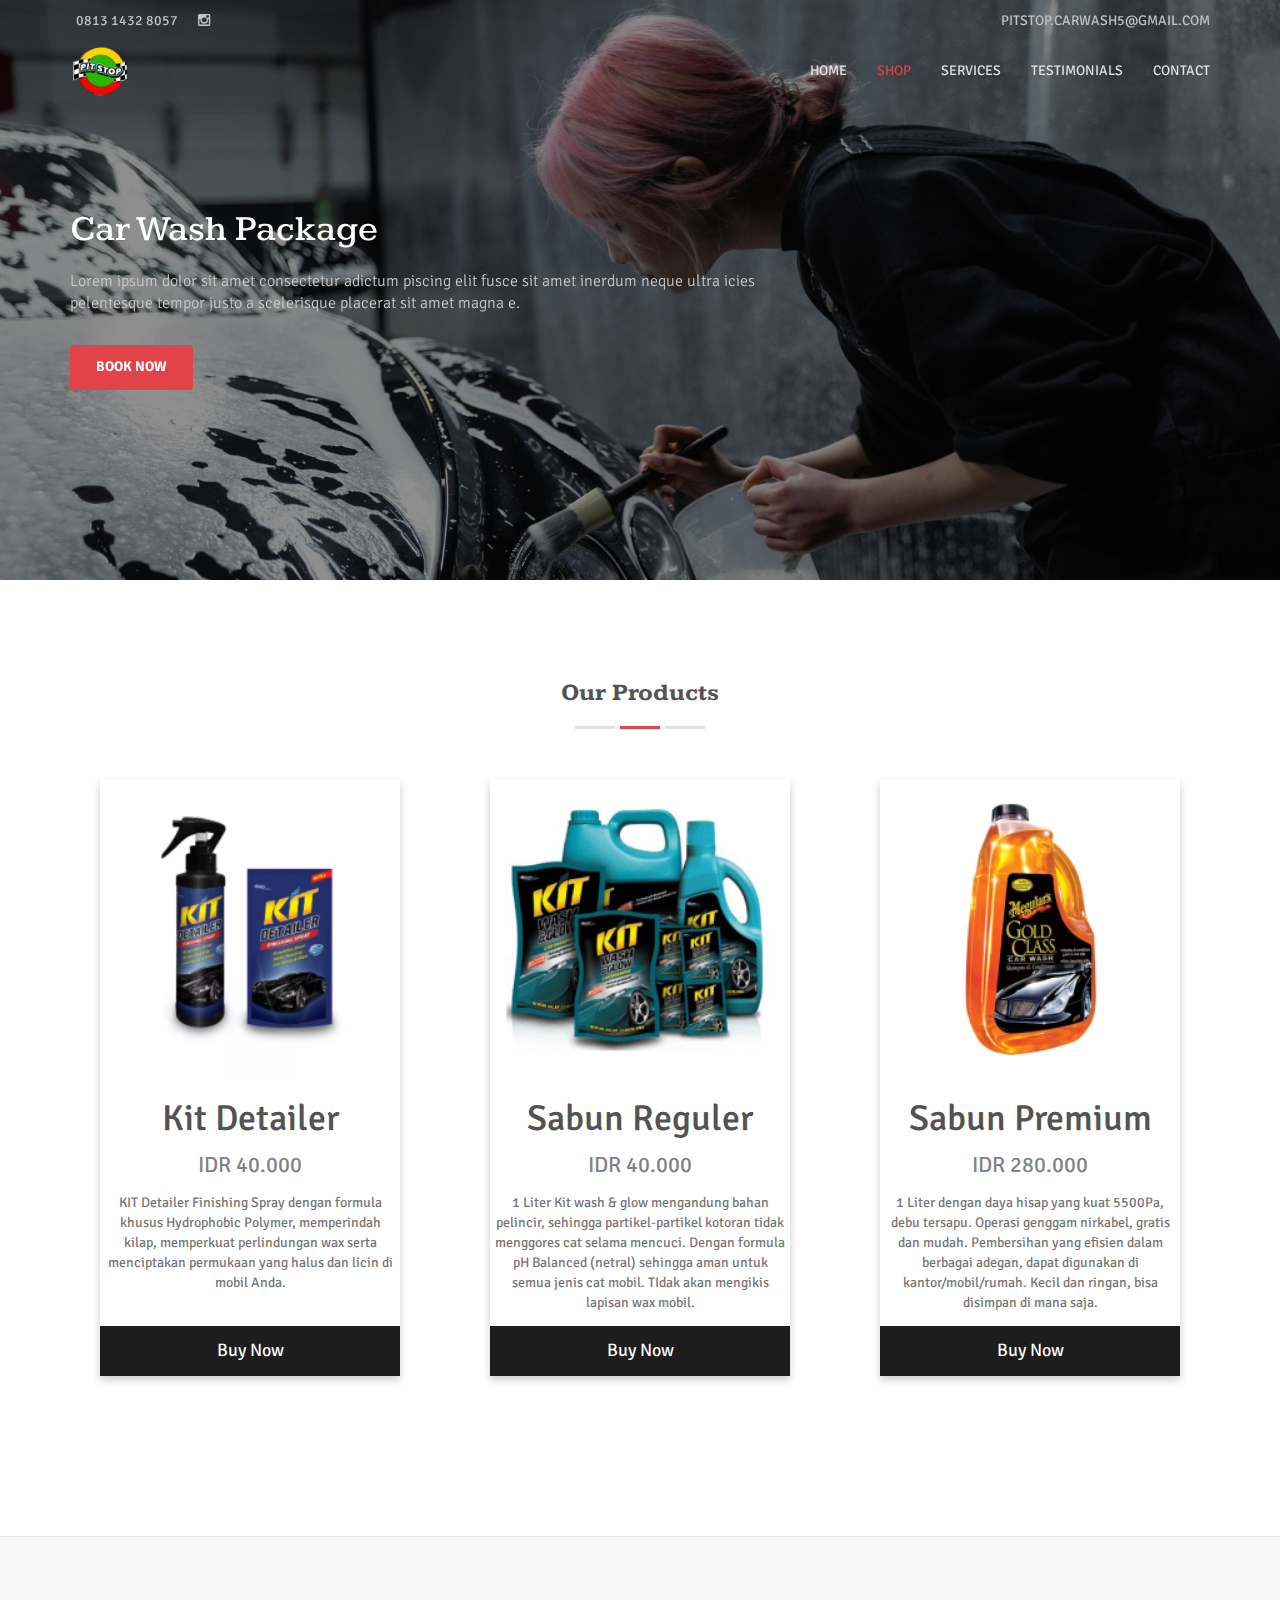
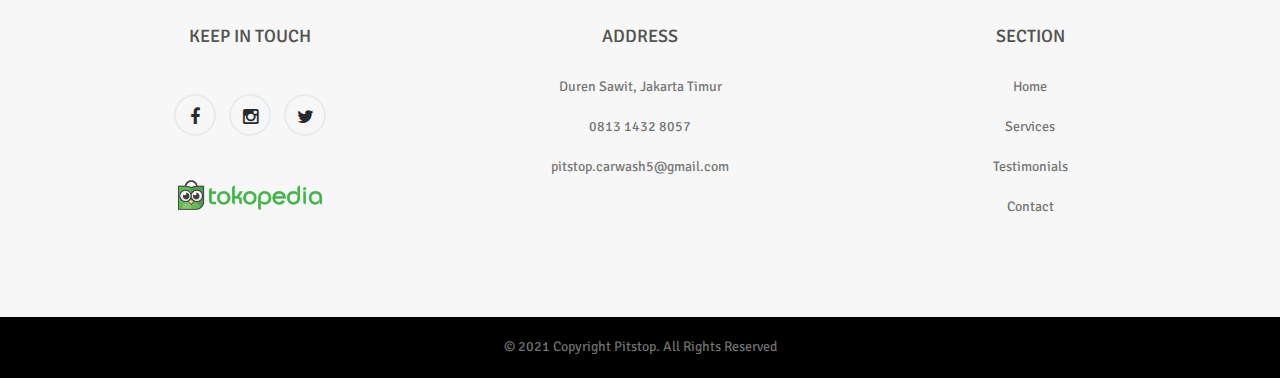
==== shop.html @ 1f48ae1d "masukin semua file" ====
<!DOCTYPE html>
<!--
	Delex by TEMPLATE STOCK
	templatestock.co @templatestock
	Released for free under the Creative Commons Attribution 3.0 license (templated.co/license)
-->

<html lang="en">
<head>
  <!-- Meta Tags -->
  <meta charset="utf-8"/>

  <!-- Site Title-->
  <title>Shop | Pitstop Carwash Official Website</title>

  <!-- Mobile Specific Metas-->
  <meta name="viewport" content="width=device-width, initial-scale=1, maximum-scale=1"/>

  <!-- Google-fonts -->
  <link href='http://fonts.googleapis.com/css?family=Signika+Negative:300,400,600,700' rel='stylesheet' type='text/css'>
  <link href='http://fonts.googleapis.com/css?family=Kameron:400,700' rel='stylesheet' type='text/css'>
  
  <!-- Bootstrap -->
  <title>Hello, world!</title>
  <link rel="stylesheet" href="css/bootstrap.min.css"/>
  <link rel="stylesheet" href="css/all.min.css"/>
  
  <!-- Fonts-style -->
  <link rel="stylesheet" href="css/styles.css"/>
  <!-- Fonts-style -->
  <link rel="stylesheet" href="css/font-awesome.min.css"/>
  <!-- Modal-Effect -->
  <link href="css/component.css" rel="stylesheet">
  <!-- owl-carousel -->
  <link href="css/owl.carousel.css" rel="stylesheet" type="text/css" media="screen">
  <link href="css/owl.theme.css" rel="stylesheet" type="text/css" media="screen">
  <!-- Template Styles-->
  <link rel="stylesheet" href="css/style.css"/>
  <!-- Template Color-->
  <link rel="stylesheet" type="text/css" href="css/green.css" media="screen" id="color-opt" />
<!-- 
  <link href="css/main.a3f694c0.css" rel="stylesheet"> -->
  <link rel="shortcut icon" href="images/logo.png" type="image/x-icon">


</head>

<body data-spy="scroll" data-offset="80">

  
  <!-- Preloader -->
  <!-- <div class="animationload">
    <div class="loader">
        Please Wait....
    </div>
  </div>  -->
  <!-- End Preloader -->
  
  <!-- <div class="top-bar">
    <div class="container">
      <div class="row align-items-center">
        <div class="col-md-8">
          <div class="d-inline-block">
            <span class="mai-mail fg-primary"></span> <a href="mailto:contact@mail.com">contact@mail.com</a>
          </div>
          <div class="d-inline-block ml-2">
            <span class="mai-call fg-primary"></span> <a href="tel:+0011223495">+0011223495</a>
          </div>
        </div>
        <div class="col-md-4 text-right d-none d-md-block">
          <div class="social-mini-button">
            <a href="#"><span class="mai-logo-facebook-f"></span></a>
            <a href="#"><span class="mai-logo-twitter"></span></a>
            <a href="#"><span class="mai-logo-youtube"></span></a>
            <a href="#"><span class="mai-logo-linkedin"></span></a>
          </div>
        </div>
      </div>
    </div> 
  </div> -->

  <nav class="navbar navbar-default navbar-fixed-top navbar-custom">
    <div class="container">
        <div class=" footerr">
            <div class="footer-left">
              <!-- <div class="facebook footer-right-isi">
                WE'RE OPEN: MON - SAT 8:00 - 18:00
                </div>  -->
                <div class="facebook  footer-right-isi ">
                  <a  href="https://wa.me/6281314328057">0813 1432 8057</a>
                  </div> 
                  <div class="twitter">
                    <a  href="https://www.instagram.com/pitstop_jakarta/"><i class="fa fa-instagram" style="width:40px"></i></a>
                  </div>
            </div>
            <div class="footer-right">
              <div class="twitter">
                <a  href="mailto:pitstop.carwash5@gmail.com">PITSTOP.CARWASH5@GMAIL.COM</a>
              </div>
            </div>
        </div>
</div>
    <div class="container">
      <!-- Brand and toggle get grouped for better mobile display -->
      <div class="navbar-header">
        <button type="button" class="navbar-toggle collapsed" data-toggle="collapse" data-target="#bs-example-navbar-collapse-1">
          <span class="sr-only">Toggle navigation</span>
          <span class="icon-bar"></span>
          <span class="icon-bar"></span>
          <span class="icon-bar"></span>
        </button>
        <a class="navbar-brand" href="index.html">
          <img src="images/logo.png" style="width:60px;"alt="">
        </a>
      </div>
      
      
      <!-- Collect the nav links, forms, and other content for toggling -->
      <div class="collapse navbar-collapse" id="bs-example-navbar-collapse-1">
        <ul class="nav navbar-nav navbar-right">
          <li><a href="index.html">Home</a></li>
          <li class="active"><a  href="shop.html">Shop</a></li>
          <li><a href="#services">Services</a></li>
          <li><a href="#twitter_tweet">Testimonials</a></li>
          <li><a href="#contact">Contact</a></li>
        </ul> 
      </div><!-- /.navbar-collapse -->
    </div><!-- /.container -->
  </nav>

    <!-- /HOME -->
    <section class="main-home" id="home">
      <div class="home-page-photo"></div>
      <!-- Background image -->
      <div class="home__header-content">
        <div id="main-home-carousel" class="owl-carousel owl-spaced owl-theme">
          <div class="container">
            <h1 class="intro-title">Car Wash Package</h1>
            <p class="intro-text">Lorem ipsum dolor sit amet consectetur adictum piscing elit fusce sit amet inerdum neque ultra icies <br/>  pelentesque tempor justo a scelerisque placerat sit amet magna e.</p>
            <a class="btn btn-custom" href="#">Book Now</a>
          </div><!--slide item like paragraph-->

          <div class="container">
            <h1 class="intro-title">Protection</h1>
            <p class="intro-text">Lorem ipsum dolor sit amet consectetur adictum piscing elit fusce sit amet inerdum neque ultra icies <br/>  pelentesque tempor justo a scelerisque placerat sit amet magna e.</p>
            <a class="btn btn-custom" href="#">Book Now</a>
          </div><!--slide item like paragraph-->

          <div class="container">
            <h1 class="intro-title">Additional</h1>
            <p class="intro-text">Lorem ipsum dolor sit amet consectetur adictum piscing elit fusce sit amet inerdum neque ultra icies <br/>  pelentesque tempor justo a scelerisque placerat sit amet magna e.</p>
            <a class="btn btn-custom" href="#">Book Now</a>
          </div><!--slide item like paragraph-->
        </div>
      </div>
    </section>
    <!-- /End HOME -->
    

    <!-- / SHOP -->
    <section id="shop">
      <div class="container">
        <div class="row">
          <div class="col-md-12">
            <h3 class="title text-center">Our Products</h3>
            <div class="titleHR"><span></span></div>
          </div>
        </div>
        
        <div class="row">
          <div class="col-sm-4"> <!-- Service-item -->
            <div class="card">
                <img src="images/kit_detailer.png" alt="kit detailer" style="width:100%">
                <h1>Kit Detailer</h1>
                <p class="price">IDR 40.000</p>
                <p class="isi">KIT Detailer Finishing Spray dengan formula khusus Hydrophobic Polymer, memperindah kilap, memperkuat perlindungan wax serta menciptakan permukaan yang halus dan licin di mobil Anda.</p>
                <br>
                <a href="href=https://wa.me/6281314328057"><p><button>Buy Now</button></p></a>
            </div>
          </div>

          <div class="col-sm-4"> <!-- Service-item -->
            <div class="card">
                <img src="images/sabun_reguler.png" alt="kit detailer" style="width:100%">
                <h1>Sabun Reguler</h1>
                <p class="price">IDR 40.000</p>
                <p class="isi">1 Liter Kit wash & glow mengandung bahan pelincir, sehingga partikel-partikel kotoran tidak menggores cat selama mencuci. Dengan formula pH Balanced (netral) sehingga aman untuk semua jenis cat mobil. TIdak akan mengikis lapisan wax mobil. </p>
                
                <a href="href=https://wa.me/6281314328057"><p><button>Buy Now</button></p></a>
            </div>
          </div>

          <div class="col-sm-4"> <!-- Service-item -->
            <div class="card">
                <img src="images/sabun_premium.png" alt="kit detailer" style="width:100%">
                <h1>Sabun Premium</h1>
                <p class="price">IDR 280.000</p>
                <p class="isi">1 Liter dengan daya hisap yang kuat 5500Pa, debu tersapu. Operasi genggam nirkabel, gratis dan mudah. Pembersihan yang efisien dalam berbagai adegan, dapat digunakan di kantor/mobil/rumah. Kecil dan ringan, bisa disimpan di mana saja.</p>
                <a href="href=https://wa.me/6281314328057"><p><button>Buy Now</button></p></a>
            </div>
          </div>

          
        </div> <!--/.row -->

        <!-- <div class="row">
          <div class="col-sm-4"> 
            <div class="text-center services-item">
              <div class="col-wrapper">
                <div class="icon-border"> 
                  <i class="icon-settings-streamline-2 color-l-purple"></i> 
                </div>
                <h5>Creative Ideas</h5>
                <p>Nulla vitae libero pharetra augue. Etiam porta malesuada magna mollis euismod consectetur sem urdom tempus porttitor.</p>
              </div>
            </div>
          </div>

          <div class="col-sm-4"> 
            <div class="text-center services-item">
              <div class="col-wrapper">
                <div class="icon-border"> 
                  <i class="icon-streamline-umbrella-weather color-l-pink"></i> 
                </div>
                <h5>Rapid Solution</h5>
                <p>Nulla vitae libero pharetra augue. Etiam porta malesuada magna mollis euismod consectetur sem urdom tempus porttitor.</p>
              </div>
            </div>
          </div>

          <div class="col-sm-4">
            <div class="text-center services-item">
              <div class="col-wrapper">
                <div class="icon-border"> 
                  <i class="icon-caddie-shopping-streamline color-l-green"></i> 
                </div>
                <h5>Magic Touch</h5>
                <p>Nulla vitae libero pharetra augue. Etiam porta malesuada magna mollis euismod consectetur sem urdom tempus porttitor.</p>
              </div>
            </div>
          </div>
        </div> -->
       
        
      </div>  
      
      
    </section>
    <!-- / End services-->
   

    

    <!-- CONTACT -->
    
    <!-- End CONTACT -->

    <!-- FOOTER begings -->
    <footer id="footer">    
        <div class="footer-widgets-wrap">
          <div class="container text-center">    
            <div class="row">
              <div class="col-sm-4 col-md-4">
                <div class="footer-content">
                  <h4>KEEP IN TOUCH</h4>
                  <div class="footer-socials">
                    <a href="#"><i class="fa fa-facebook"></i></a>
                    <a href="https://www.instagram.com/pitstop_jakarta/"><i class="fa fa-instagram"></i></a>
                    <a href="https://twitter.com/Pit_Stop5"><i class="fa fa-twitter"></i></a>
                    <!-- <a href="#"><i class="fa fa-pinterest"></i></a> -->
                     <!-- <a href="#"><i class="fa fa-pinterest"></i></a> -->
                     <br><br><br>
                     <a href="#"><img class="icon" src="images/tokopedia.png" alt=""></a>
                  </div>
                </div> <!-- end footer-content -->
              </div> <!-- end col-sm-4 -->
              <div class="col-sm-4 col-md-4">
                <div class="footer-content">
                  <h4>ADDRESS</h4>
                  <br>
                  <p>Duren Sawit, Jakarta Timur</p>
                   <p> <a  href="https://wa.me/6281314328057">0813 1432 8057</a></p>
                  <p><a  href="mailto:pitstop.carwash5@gmail.com">pitstop.carwash5@gmail.com</a></p>
                </div> <!-- end footer-content -->
              </div> <!-- end col-sm-4 -->
              <div class="col-sm-4 col-md-4">
                <div class="footer-content">
                  <h4>SECTION</h4>
                <br>                
                  <p><a href="#home">Home</a></p>
                  <p><a href="#services">Services</a></p>
                  <p><a href="#twitter_tweet">Testimonials</a></p>
                  <p><a href="#contact">Contact</a></p>
                  
                  <!-- <p><button type="button" class="btn btn-custom-sm">forum</button></p> -->
                </div>    
              </div> <!-- end col-sm-4 -->
            </div> <!-- end row -->
          </div> <!-- container -->
        </div>
        <div class="footer-bottom text-center"> <!-- Footer-copyright -->
          <p>© 2021 Copyright Pitstop. All Rights Reserved </p>
        </div>
      </footer>
    <!-- End footer begings -->


    <!-- Scroll top -->
    <a href="#" class="back-to-top"> <i class="fa fa-chevron-up"> </i> </a>


    <!-- Style switcher -->
    <!-- <div id="style-switcher" style="left: 0px;">
        <div>
            <h3>Select your color</h3>
            <ul class="pattern">
                <li><a class="color1" href="#"></a></li>
                <li><a class="color2" href="#"></a></li>
                <li><a class="color3" href="#"></a></li>
                <li><a class="color4" href="#"></a></li>
                <li><a class="color5" href="#"></a></li>
                <li><a class="color6" href="#"></a></li>
                <li><a class="color7" href="#"></a></li>
                <li><a class="color8" href="#"></a></li>
                <li><a class="color9" href="#"></a></li>
                <li><a class="color10" href="#"></a></li>
                <li><a class="color11" href="#"></a></li>
                <li><a class="color12" href="#"></a></li>
            </ul>
        </div>      
        <div class="bottom">
            <a href="#" class="settings"><i class="fa fa-refresh fa-spin"></i></a>
        </div>
    </div> -->
    <!-- end Style switcher --> 


    <!-- JavaScript
     ================================================== -->
     <!-- Placed at the end of the document so the pages load faster -->
     <!-- initialize jQuery Library -->
     <script src="https://code.jquery.com/jquery-2.1.3.min.js"></script>
     <script src="js/jquery.min.js"></script>
     <!-- jquery easing -->
     <script src="js/jquery.easing.min.js"></script>
     <!-- Bootstrap -->
     <script src="js/bootstrap.min.js"></script>
     <script src="js/bootstrap.bundle.min.js"></script>
     <!-- modal-effect -->
     <script src="js/classie.js"></script>
     <script src="js/modalEffects.js"></script>
     <!-- Counter-up -->
     <script src="js/waypoints.min.js" type="text/javascript"></script>
     <script src="js/jquery.counterup.min.js" type="text/javascript"></script>
     <!-- SmoothScroll -->
     <script src="js/SmoothScroll.js"></script>
     <!-- Parallax -->
     <script src="js/jquery.stellar.min.js"></script>
     <!-- Jquery-Nav -->
     <script src="js/jquery.nav.js"></script>
     <!-- Owl carousel -->                                                      
     <script type="text/javascript" src="js/owl.carousel.min.js"></script>
     <!-- App JS -->
     <script src="js/app.js"></script>

     <!-- Switcher script for demo only -->
    <script type="text/javascript" src="js/switcher.js"></script>
    <script type="text/javascript" src="js/main.41beeca9.js"></script>

  </body>
</html>
---- css/styles.css ----
/*
	Delex by TEMPLATE STOCK
	templatestock.co @templatestock
	Released for free under the Creative Commons Attribution 3.0 license (templated.co/license)
*/

@charset "UTF-8";

@font-face {
  font-family: "icon-font";
  src:url("../fonts/icon-font.eot");
  src:url("../fonts/icon-font.eot?#iefix") format("embedded-opentype"),
    url("../fonts/icon-font.woff") format("woff"),
    url("../fonts/icon-font.ttf") format("truetype"),
    url("../fonts/icon-font.svg#icon-font") format("svg");
  font-weight: normal;
  font-style: normal;

}

[data-icon]:before {
  font-family: "icon-font" !important;
  content: attr(data-icon);
  font-style: normal !important;
  font-weight: normal !important;
  font-variant: normal !important;
  text-transform: none !important;
  speak: none;
  line-height: 1;
  -webkit-font-smoothing: antialiased;
  -moz-osx-font-smoothing: grayscale;
}

[class^="icon-"]:before,
[class*=" icon-"]:before {
  font-family: "icon-font" !important;
  font-style: normal !important;
  font-weight: normal !important;
  font-variant: normal !important;
  text-transform: none !important;
  speak: none;
  line-height: 1;
  -webkit-font-smoothing: antialiased;
  -moz-osx-font-smoothing: grayscale;
}

.icon-arrow-streamline-target:before {
  content: "a";
}
.icon-caddie-shopping-streamline:before {
  content: "b";
}
.icon-coffee-streamline:before {
  content: "d";
}
.icon-clock-streamline-time:before {
  content: "c";
}
.icon-design-graphic-tablet-streamline-tablet:before {
  content: "e";
}
.icon-design-pencil-rule-streamline:before {
  content: "f";
}
.icon-ink-pen-streamline:before {
  content: "g";
}
.icon-magic-magic-wand-streamline:before {
  content: "h";
}
.icon-settings-streamline-2:before {
  content: "i";
}
.icon-speech-streamline-talk-user:before {
  content: "j";
}
.icon-streamline-umbrella-weather:before {
  content: "k";
}
---- css/component.css ----
/* General styles for the modal */

.md-perspective,
.md-perspective body {
	height: 100%;
	overflow: hidden;
}

.md-perspective body  {
	background: #fff;
	-webkit-perspective: 600px;
	-moz-perspective: 600px;
	perspective: 600px;
}

.container {
	min-height: 100%;
}

.md-modal {
	position: fixed;
	top: 50%;
	left: 50%;
	width: 50%;
	max-width: 550px;
	min-width: 320px;
	height: auto;
	z-index: 9999999;
	visibility: hidden;
	-webkit-transform: translateX(-50%) translateY(-50%);
	-moz-transform: translateX(-50%) translateY(-50%);
	-ms-transform: translateX(-50%) translateY(-50%);
	transform: translateX(-50%) translateY(-50%);
}

.md-show {
	visibility: visible;
}

.md-overlay {
	position: fixed;
	width: 100%;
	height: 100%;
	visibility: hidden;
	top: 0;
	left: 0;
	z-index: 9999995;
	opacity: 0;
	background: rgba(1,1,1,0.6);
	-webkit-transition: all 0.3s;
	-moz-transition: all 0.3s;
	transition: all 0.3s;
}

.md-show ~ .md-overlay {
	opacity: 1;
	visibility: visible;
}

/* Content styles */
.md-content {
	color: #5b5b5b;
	background: #fff;
	position: relative;
	border-radius: 0px;
	margin: 0 auto;
	text-align: center;
}
.md-content h3 {
	font-weight: 600;
	margin: 0;
	padding-top: 20px;
	border-radius: 0;
	color: #797979;
}

.md-content img{
	width: 100%;
	margin-bottom: 20px;
}
.md-content button {
	margin-top: 20px;
}

.md-content > div {
	margin: 0;
	font-weight: 300;
	font-size: 14px;
	padding: 30px;
}

.md-content > div p {
	margin: 0;
	padding: 10px 0;
	font-size: 16px;
}


/* Individual modal styles with animations/transitions */
.md-effect .md-content {
	-webkit-transform: scale(0.8);
	-moz-transform: scale(0.8);
	-ms-transform: scale(0.8);
	transform: scale(0.8);
	opacity: 0;
	-webkit-transition: all 0.3s;
	-moz-transition: all 0.3s;
	transition: all 0.3s;
}

.md-show.md-effect ~ .md-overlay {
	background: rgba(255,255,255,1);
} 

.md-effect.md-content h3,
.md-effect .md-content {
	background: transparent;
}

.md-show.md-effect .md-content {
	-webkit-transform: scale(1);
	-moz-transform: scale(1);
	-ms-transform: scale(1);
	transform: scale(1);
	opacity: 1;
}

@media only screen and (max-width: 479px) {
	.md-content h3 {
		padding-top: 0px;
	}
	.md-content > div p {
		font-size: 12px;
	}
}
---- css/style.css ----
/*
	Delex by TEMPLATE STOCK
	templatestock.co @templatestock
	Released for free under the Creative Commons Attribution 3.0 license (templated.co/license)
*/


/* TABLE OF CONTENTS
	1) Reset
	2) Help classes
	3) Pre-loader
	4) Parallax
	5) Navigation
	6) Home
	7) Services
	8) Twitter-tweets
	9) Contact
	10) Footer
	11) Responsive
	12) Back-to-top
*/




/* 1 Reset
----------------------------------------------------------------------------- */

html,body {
  height: 100%;
}
body {
  font-family: 'Signika Negative', sans-serif;
  font-weight: 400;
  color: #535353;
}
*,*:before,*:after {
    -webkit-box-sizing: border-box;
    -moz-box-sizing: border-box;
    box-sizing: border-box;
}
:focus {
    outline: 0 !important
}
iframe {
    border: none;
    width:100%;
}
a {
  color: inherit;
}
a:hover,a:focus,a:active {
  text-decoration: none;
}
p {
  color: #737373;
}
img {
  max-width: 100%;
}
h1,h2,h3,h4,h5,h6,p {
  font-family: 'Signika Negative', sans-serif;
}
textarea {
  max-width: 100%;
}
.btn {
  font-size: 14px;
  font-family: 'Signika Negative', sans-serif;
  text-transform: uppercase;
  border-radius: 0;
}
.btn:focus,.btn:active:focus {
  outline: none;
  color: #ffffff;
}
.btn-custom,.btn-custom-sm{
	border-radius: 3px;
	padding: 0.8em 1.8em;
	color: #fff;
	font-weight: 700;
	-webkit-transition: all .5s ease-out;
	transition: all .5s ease-out;
	text-transform: uppercase;
}
.btn-custom:hover,.btn-custom:focus,.btn-custom-sm:hover,.btn-custom-sm:focus{
  color: #fff;
  background-color: #6C6767;
  border-color: #6C6767;
}
.btn-custom-sm {
	padding: 0.5em 1em;
}
.form-control {
	box-shadow: none;
	-webkit-box-shadow: none;
	border-radius: 0px;
	height: 38px;
}
.form-control:focus {
	outline: none;
	box-shadow: none;
	-webkit-box-shadow: none;
}
.progress {
	height: 10px;
	margin-bottom: 10px;
	overflow: hidden;
	background-color: #fff;
	border-radius: 4px;
	box-shadow: none;
	border: 1px solid #bbb;
}
.progress-bar {
	height: 6px;
	box-shadow: none;
	margin: 1px;
	border-radius: 3px;
}
section {
  position: relative;
  padding-top: 80px;
  padding-bottom: 80px;
  background-color: #fff;
}

/* 2 Help-classes
----------------------------------------------------------------------------- */
.no-padding {
	padding: 0px;
}
.color-l-orange {
	color: #ff8b8b;
}
.color-l-blue {
	color: #77afea;
}
.color-l-yellow {
	color: #f4d382;
}
.color-l-purple {
	color: #ad8ede;
}
.color-l-pink {
	color: #ff3e75;
}
.color-l-green {
	color: #77dfa2;
}
.bg-light-orange {
	background-color: #ff8b8b;
	color: #ffffff;
}
.bg-light-blue {
	background-color: #77afea;
	color: #ffffff;
}
.bg-light-yellow {
	background-color: #f4d382;
	color: #ffffff;
}
.bg-light-purple {
	background-color: #ad8ede;
	color: #ffffff;
}
.bg-light-pink {
	background-color: #ff3e75;
	color: #ffffff;
}
.bg-light-green {
	background-color: #77dfa2;
	color: #ffffff;
}
.title {
	font-family: 'Kameron', serif;
	font-weight: 700;
}
.titleHR {
	background: none repeat scroll 0 0 #e1e1e1;
	height: 3px;
	margin: 20px auto 0;
	position: relative;
	text-align: center;
	width: 130px;
	margin-bottom: 20px;
}
.titleHR span {
	border-left: 5px solid #f7f7f7;
	border-right: 5px solid #f7f7f7;
	display: inline-block;
	height: 3px;
	left: 0;
	margin: 0 auto;
	position: absolute;
	right: 0;
	top: 0px;
	width: 50px;
}

/* 3 Pre-loader
----------------------------------------------------------------------------- */
.animationload {
  position: fixed;
  top:0;
  left:0;
  right:0;
  bottom:0;
  background-color:#fff; /* change if the mask should have another color then white */
  z-index:999999;
}
.loader {
    width:200px;
    height:200px;
    font-size: 24px;
    text-align: center;
    position:absolute;
    left:50%; 
    top:50%; 
    background-image:url(../images/preloader.gif); 
    background-repeat:no-repeat;
    background-position:center;
    margin:-100px 0 0 -100px; 
}


/* 4 Parallax
----------------------------------------------------------------------------- */
.parallax {
    background-position: 0 0;
    background-repeat: no-repeat;
    background-size: 100% auto;
    width: 100%;
    background-size: cover;
    background-attachment: fixed;
}

/* 5 Navigation
----------------------------------------------------------------------------- */
.navbar-custom {
	background: transparent;
	margin-bottom: 0px;
	z-index: 1000;
	border: none;
	color: #333;
	position: fixed;
	transition: background-color 1s ease-in-out, border 1s ease-in-out;
	-moz-transition: background-color 1s ease-in-out, border 1s ease-in-out;
	-webkit-transition: background-color 1s ease-in-out, border 1s ease-in-out;
	-o-transition: background-color 1s ease-in-out, border 1s ease-in-out;
}
.navbar-custom .navbar-brand,.navbar-custom .navbar-brand:hover {
	color: #ffffff;
	padding: 30px 15px;
	font-size: 22px;
	font-weight: 700;
	font-family: 'Kameron', serif;
}
.small .navbar-brand,.small .navbar-brand:hover {
	color: #333;
}
.navbar-custom .nav {
	padding: 15px 0px;
}
.navbar-custom .navbar-nav>li>a {
	color: #e3e3e3;
    font-size: 14px;
    text-transform: uppercase;
}
.small .navbar-nav>li>a {
	color: #000;
}
nav.small {
   background-color: #fff;
   -moz-box-shadow: 0 3px 5px rgba(0,0,0,.1);
   -webkit-box-shadow: 0 3px 5px rgba(0,0,0,.1);
   box-shadow: 0 3px 5px rgba(0,0,0,.1);
}
.navbar-custom .navbar-nav>.active>a, .navbar-custom .navbar-nav>.active>a:hover, .navbar-custom .navbar-nav>.active>a:focus,
.navbar-custom .navbar-nav>.open>a, .navbar-custom .navbar-nav>.open>a:hover, .navbar-custom .navbar-nav>.open>a:focus,
.navbar-custom .navbar-nav>li>a:hover, .navbar-custom .navbar-nav>li>a:focus {
	background-color: transparent;
}

/* 6 Home
----------------------------------------------------------------------------- */
.main-home {
	padding: 330px 0px 250px 0;
	z-index: 1;
	/* text-align: center; */
	position: relative;
	font-size: 13px;
	color: #fff;
	background: #000;
	min-height: 400px;
}
.home-page-photo {
	background-image: url(../images/bg-6.png);
	background-size: cover;
	z-index: -10;
	position: absolute;
	top: 0;
	/* opacity: 0.50; */
	right: 0;
	bottom: 0;
	left: 0;
}

.home__header-content {
	-webkit-transform: translateY(-50%);
	-ms-transform: translateY(-50%);
	transform: translateY(-50%);
	position: absolute;
	top: 50%;
	left: 0;
	right: 0;
}
.home__header-content h1{
	font-family: 'Kameron', serif;
}
.home__header-content p{
	font-weight: 300;
	font-size: 16px;
	margin-top: 20px;
}
.home__header-content a.btn-default {
	margin-top: 15px;
}
/*--- Carousel --*/
#main-home-carousel .intro-title {
	/* margin-left:100px; */
	font-family: 'Kameron', serif;
}
#main-home-carousel .intro-text {
	color: #cacaca;
	font-weight: 300;
	margin-bottom: 30px;
}

/* 7 Services
----------------------------------------------------------------------------- */
.services-item{
	padding: 40px 20px;
}
.services-item i{
	font-size: 48px;
	margin-bottom: 20px;
}
.services-item h5{
	font-weight: 700;
	font-size: 16px;
	margin-top: 20px;
	text-transform: uppercase;
}

/* 11 Twitter-tweets
----------------------------------------------------------------------------- */
#twitter_tweet {
	background: url(../images/pattern1.png), url(../images/car-wash-3.png);
	background-size: cover;
}
.twitter_tweet h5{
    font-weight: 300;
    line-height: 20px;
    color: rgba(255,255,255,0.77);
}
.twitter_tweet i{
    font-size: 30px;
}


/* 13 Contact
----------------------------------------------------------------------------- */
.form-main {
	padding-top: 30px;
}
.error {
	margin: 8px 0px;
	display: none;
	color: red;
}
#ajaxsuccess {
	font-size: 16px;
	width: 100%;
	display: none;
	clear: both;
	margin: 8px 0px;
}
#contact .con_sub_text {
	margin-top: 20px;
}
#contact textarea.form-control{
	height: 120px;
}

/* 14 Footer
----------------------------------------------------------------------------- */
footer p{
	margin-bottom: 20px;
}
#footer {
	padding: 40px 0px 0px 0px;
	background-color: #f7f7f7;
    border-top: 1px solid #e4e4e4;
}
.footer-content {
	padding: 40px 0px 80px;
}
.footer-bottom {
	background-color: #000;
	color: #a1a1a1;
	padding: 20px 0px 1px;
}
.footer-socials {
	position: relative;
	margin: 47px 0px 20px 0px;
	text-align: center;
}
.footer-socials a{
	display: inline-block;
}
.footer-socials i {
	width: 42px;
	height: 42px;
	line-height: 42px;
	background: transparent;
	border: 2px solid #E7EBEF;
	margin: 0px auto;
	position: relative;
	display: inline-block;
	margin: 0px 5px;
	border-radius: 50%;
	text-align: center;
	font-size: 18px;
	color: #282A2E;
}

/* 15 Responsive
----------------------------------------------------------------------------- */
@media only screen and (max-width: 767px) {
	.navbar-custom {
		background-color: #ffffff;
	}
	.navbar-custom .navbar-brand {
		color: #000;
		padding: 15px;
	}
	.work-list li {
		width: 100%;
		display: block;
	}
}

/* 16 Back-to-top
----------------------------------------------------------------------------- */
.back-to-top {
    width: 40px;
    height: 40px;
    position: fixed;
    bottom: 0px;
    right: 20px;
    display: none;
    text-align: center;
    z-index: 10000;
}
.back-to-top i {
    color: #fff;
    font-size: 15px;
    display: block;
    line-height: 33px;
}




/*==================================
STYLE SWITHER - Demo purpose only
==================================*/ 

#style-switcher div h3 {
    color: #1D1D1D;
    font-size: 16px;
    margin: 8px 3px 12px;
}
#style-switcher {
    background: none repeat scroll 0 0 #FFFFFF;
    box-shadow: 2px 2px 0 0 rgba(0, 0, 0, 0.08);
    left: -189px;
    position: fixed;
    top: 17%;
    width: 189px;
    z-index: 9999;
    padding: 10px 5px;
}
#style-switcher div {
    padding: 5px 10px;
}
#style-switcher .bottom {
    background: none repeat scroll 0 0 #FFFFFF;
    color: #252525;
    padding: 0;
}
#style-switcher .bottom a.settings {
    background: none repeat scroll 0 0 #FFFFFF;
    box-shadow: 2px 2px 0 0 rgba(0, 0, 0, 0.08);
    display: block;
    height: 41px;
    position: absolute;
    right: -40px;
    top: 0;
    width: 40px;
    padding: 3px;
}
#style-switcher .bottom a {
  text-decoration: none;
}

#style-switcher .bottom a.settings i {
    margin-left: 8px;
    color: gray;
    font-size: 18px;
    position: absolute;
    margin-top: 9px;
}

ul.pattern {
    list-style: none outside none;
    margin: 0 0 0px;
    overflow: hidden;
  padding:0;
  border-radius: 0px;
}
ul.pattern li {
    float: left;
    margin: 2px;
}
ul.pattern li a {
    cursor: pointer;
    display: block;
    height: 35px;
    width: 35px;
}

ul.pattern .color1 {
  background-color: #e24348;
}
ul.pattern .color2 {
  background-color: #d13a7a;
}
ul.pattern .color3 {
  background-color: #e24348;
}
ul.pattern .color4 {
  background-color: #1aace7;
}
ul.pattern .color5 {
  background-color: #6a5a8c;
}
ul.pattern .color6 {
  background-color: #F94c00;
}
ul.pattern .color7 {
  background-color: #1f7f5c;
}
ul.pattern .color8 {
  background-color: #336699;
}
ul.pattern .color9 {
  background-color: #Fbce43;
}
ul.pattern .color10 {
  background-color: #a06081;
}
ul.pattern .color11 {
  background-color: #737f97;
}
ul.pattern .color12 {
  background-color: #9932cc;
}

@media only screen and (max-width: 479px) {
#style-switcher {
    display: none;
}
}

/* .pricing {
	background: #007bff;
	background: linear-gradient(to right, #0062E6, #33AEFF);
  }
   */
.pricing .card {
border: none;
border-radius: 1rem;
transition: all 0.2s;
box-shadow: 0 0.5rem 1rem 0 rgba(0, 0, 0, 0.1);
}

.pricing hr {
margin: 1.5rem 0;
}

.pricing .card-title {
margin: 0.5rem 0;
font-size: 0.9rem;
letter-spacing: .1rem;
font-weight: bold;
}

.pricing .card-price {
font-size: 3rem;
margin: 0;
}

.pricing .card-price .period {
font-size: 0.8rem;
}

.pricing ul li {
margin-bottom: 1rem;
}

.pricing .text-muted {
opacity: 0.7;
}

.pricing .btn {
font-size: 80%;
border-radius: 5rem;
letter-spacing: .1rem;
font-weight: bold;
padding: 1rem;
opacity: 0.7;
transition: all 0.2s;
}

/* Hover Effects on Card */

@media (min-width: 992px) {
.pricing .card:hover {
	margin-top: -.25rem;
	margin-bottom: .25rem;
	box-shadow: 0 0.5rem 1rem 0 rgba(0, 0, 0, 0.3);
}

.pricing .card:hover .btn {
	opacity: 1;
}
}




  table {
	  width:
  }

.navbar-brand {
    margin-left: -15px;
    padding-top: 0 !important;
    padding-bottom: 0 !important;
    margin-top: 10px;
}

@media (max-width:766px){
	.navbar-brand {
		margin-left: 2px;
		padding-top: 0 !important;
		padding-bottom: 0 !important;
		margin-top: 1px;
	}
	.container>.navbar-header, .container-fluid>.navbar-header, .container>.navbar-collapse, .container-fluid>.navbar-collapse {
		margin-right: -15px;
		margin-left: -15px;
		padding-bottom: 8px;
	}
}

.navbar-toggle {
    position: relative;
    float: right;
    padding: 9px 10px;
    margin-top: 15px;
    margin-right: 15px;
    margin-bottom: 8px;
    background-color: transparent;
    background-image: none;
    border: 1px solid transparent;
    border-radius: 4px;
}

.about-img {
	position: relative;
	margin: 15px auto;
	width: auto;
	max-width: 500px;
	border-radius: 12px;
	overflow: hidden;
	-webkit-box-shadow: 0 8px 16px rgba(109, 114, 139, 0.3);
			box-shadow: 0 8px 16px rgba(109, 114, 139, 0.3);
	-webkit-transform: skewX(-3deg) rotateX(20deg);
			transform: skewX(-3deg) rotateX(20deg);
  }
  
  .about-img img {
	width: 100%;
  }

.footer-bottomm {
	/* background-color: #fff; */
	color: #a1a1a1;
	padding: 10px 0px 1px;
}

/* FOOTER */
.footerr {
    display: flex;
    justify-content: space-between;
    align-items: center;
    /* flex-direction: column; */
    /* border: 1px solid black; */
    width: 100%;
	padding-top:1%;
}

.footer-right {
    display: flex;
    display: flex;
    align-items: center;
    font-size: 14px;
    color: #c4c4c4;
    padding-left: 4em;
	-webkit-transition: all .3s ease-out;
}

.footer-left {
	display: flex;
    font-size: 14px;
    color: #c4c4c4;
    padding-left: 6px;
	-webkit-transition: all .3s ease-out;
}

.footer-right-isi{
	padding-right:20px;
}

.card {
	box-shadow: 0 4px 8px 0 rgba(0, 0, 0, 0.2);
	max-width: 300px;
	margin: auto;
	text-align: center;
	font-family: arial;
	margin-top: 30px;
	margin-bottom: 80px;
  }
  
  .price {
	color: grey;
	font-size: 22px;
  }
  
  .card button {
	border: none;
	outline: 0;
	padding: 12px;
	color: white;
	background-color: #1d1d1d;
	text-align: center;
	cursor: pointer;
	width: 100%;
	font-size: 18px;
  }
  
  .card button:hover {
	background-color: #e24348;
	-webkit-transition: all .3s ease-out;
  }

  .isi {
	  padding:1%;

  }

  .icon {
	  width:55%;
  }

  .active {
	color: #e24348;
  }
  
  .divv{
	  margin-top: 100px;
  }

  @media (max-width:766px){
	.divv{
		margin-top: 0px;
		margin-bottom:40px;
	}
}
---- css/green.css ----
/* Theme Name: Moltus - Business Template
   Author:Harry
   Author e-mail: harrynworld@gmail.com
   Version: 1.0.0
   Created:January 2015
   File Description: Color-green css file
*/

a:hover,a:focus,a:active,.social-icons i:hover,.twitter_tweet i,.twitter_tweet p,#ajaxsuccess,
.navbar-custom .navbar-nav>.active>a, .navbar-custom .navbar-nav>.active>a:hover, .navbar-custom .navbar-nav>.active>a:focus,
.navbar-custom .navbar-nav>.open>a, .navbar-custom .navbar-nav>.open>a:hover, .navbar-custom .navbar-nav>.open>a:focus,
.navbar-custom .navbar-nav>li>a:hover, .navbar-custom .navbar-nav>li>a:focus,
.navbar-custom .navbar-nav>li>a:hover,
.md-content h5 {
	color: #e24348;
}
.btn-custom,.btn-custom-sm,.back-to-top{
	background-color: #e24348;
}
.form-control:focus,.btn-custom,.btn-custom-sm {
	border-color: #e24348;
}
.titleHR span {
	background: none repeat scroll 0 0 #e24348;
}
---- css/main.a3f694c0.css ----
@import url(https://fonts.googleapis.com/css?family=La+Belle+Aurore|Fira+Sans:400,700);@import url(https://maxcdn.bootstrapcdn.com/font-awesome/4.7.0/css/font-awesome.min.css);/*!
 * Bootstrap v3.3.7 (http://getbootstrap.com)
 * Copyright 2011-2016 Twitter, Inc.
 * Licensed under MIT (https://github.com/twbs/bootstrap/blob/master/LICENSE)
 */
/*! normalize.css v3.0.3 | MIT License | github.com/necolas/normalize.css */
html {
  font-family: sans-serif;
  -ms-text-size-adjust: 100%;
  -webkit-text-size-adjust: 100%;
}
body {
  margin: 0;
}
article,
aside,
details,
figcaption,
figure,
footer,
header,
hgroup,
main,
menu,
nav,
section,
summary {
  display: block;
}
audio,
canvas,
progress,
video {
  display: inline-block;
  vertical-align: baseline;
}
audio:not([controls]) {
  display: none;
  height: 0;
}
[hidden],
template {
  display: none;
}
a {
  background-color: transparent;
}
a:active,
a:hover {
  outline: 0;
}
abbr[title] {
  border-bottom: 1px dotted;
}
b,
strong {
  font-weight: 700;
}
dfn {
  font-style: italic;
}
h1 {
  font-size: 2em;
  margin: 0.67em 0;
}
mark {
  background: #ff0;
  color: #000;
}
small {
  font-size: 80%;
}
sub,
sup {
  font-size: 75%;
  line-height: 0;
  position: relative;
  vertical-align: baseline;
}
sup {
  top: -0.5em;
}
sub {
  bottom: -0.25em;
}
img {
  border: 0;
}
svg:not(:root) {
  overflow: hidden;
}
figure {
  margin: 1em 40px;
}
hr {
  box-sizing: content-box;
  height: 0;
}
pre {
  overflow: auto;
}
code,
kbd,
pre,
samp {
  font-family: monospace, monospace;
  font-size: 1em;
}
button,
input,
optgroup,
select,
textarea {
  color: inherit;
  font: inherit;
  margin: 0;
}
button {
  overflow: visible;
}
button,
select {
  text-transform: none;
}
button,
html input[type="button"],
input[type="reset"],
input[type="submit"] {
  -webkit-appearance: button;
  cursor: pointer;
}
button[disabled],
html input[disabled] {
  cursor: default;
}
button::-moz-focus-inner,
input::-moz-focus-inner {
  border: 0;
  padding: 0;
}
input {
  line-height: normal;
}
input[type="checkbox"],
input[type="radio"] {
  box-sizing: border-box;
  padding: 0;
}
input[type="number"]::-webkit-inner-spin-button,
input[type="number"]::-webkit-outer-spin-button {
  height: auto;
}
input[type="search"] {
  -webkit-appearance: textfield;
  box-sizing: content-box;
}
input[type="search"]::-webkit-search-cancel-button,
input[type="search"]::-webkit-search-decoration {
  -webkit-appearance: none;
}
fieldset {
  border: 1px solid silver;
  margin: 0 2px;
  padding: 0.35em 0.625em 0.75em;
}
textarea {
  overflow: auto;
}
optgroup {
  font-weight: 700;
}
table {
  border-collapse: collapse;
  border-spacing: 0;
}
td,
th {
  padding: 0;
}


/*! Source: https://github.com/h5bp/html5-boilerplate/blob/master/src/css/main.css */@media print{*,:after,:before{background:transparent!important;color:#000!important;box-shadow:none!important;text-shadow:none!important}a,a:visited{text-decoration:underline}a[href]:after{content:" (" attr(href) ")"}abbr[title]:after{content:" (" attr(title) ")"}a[href^="#"]:after,a[href^="javascript:"]:after{content:""}blockquote,pre{border:1px solid #999;page-break-inside:avoid}thead{display:table-header-group}img,tr{page-break-inside:avoid}img{max-width:100%!important}h2,h3,p{orphans:3;widows:3}h2,h3{page-break-after:avoid}.navbar{display:none}.btn>.caret,.dropup>.btn>.caret{border-top-color:#000!important}.label{border:1px solid #000}.table{border-collapse:collapse!important}.table td,.table th{background-color:#fff!important}.table-bordered td,.table-bordered th{border:1px solid #ddd!important}}*,:after,:before{-webkit-box-sizing:border-box;-moz-box-sizing:border-box;box-sizing:border-box}html{font-size:10px;-webkit-tap-highlight-color:transparent}body{font-family:Fira Sans,Helvetica,Arial,sans-serif;font-size:15px;line-height:1.81;color:#555;background-color:#fff}button,input,select,textarea{font-family:inherit;font-size:inherit;line-height:inherit}a{color:#8b62ff;text-decoration:none}a:focus,a:hover{color:#5216ff;text-decoration:underline}a:focus{outline:5px auto -webkit-focus-ring-color;outline-offset:-2px}figure{margin:0}img{vertical-align:middle}.img-responsive{display:block;max-width:100%;height:auto}.img-rounded{border-radius:2px}.img-thumbnail{padding:4px;line-height:1.81;background-color:#fff;border:1px solid #ddd;border-radius:2px;-webkit-transition:all .2s ease-in-out;-o-transition:all .2s ease-in-out;transition:all .2s ease-in-out;display:inline-block;max-width:100%;height:auto}.img-circle{border-radius:50%}hr{margin-top:27px;margin-bottom:27px;border:0;border-top:1px solid #eee}.sr-only{position:absolute;width:1px;height:1px;margin:-1px;padding:0;overflow:hidden;clip:rect(0,0,0,0);border:0}.sr-only-focusable:active,.sr-only-focusable:focus{position:static;width:auto;height:auto;margin:0;overflow:visible;clip:auto}[role=button]{cursor:pointer}.h1,.h2,.h3,.h4,.h5,.h6,h1,h2,h3,h4,h5,h6{font-family:inherit;font-weight:500;line-height:1.1;color:#0c0633}.h1 .small,.h1 small,.h2 .small,.h2 small,.h3 .small,.h3 small,.h4 .small,.h4 small,.h5 .small,.h5 small,.h6 .small,.h6 small,h1 .small,h1 small,h2 .small,h2 small,h3 .small,h3 small,h4 .small,h4 small,h5 .small,h5 small,h6 .small,h6 small{font-weight:400;line-height:1;color:#777}.h1,.h2,.h3,h1,h2,h3{margin-top:27px;margin-bottom:13.5px}.h1 .small,.h1 small,.h2 .small,.h2 small,.h3 .small,.h3 small,h1 .small,h1 small,h2 .small,h2 small,h3 .small,h3 small{font-size:65%}.h4,.h5,.h6,h4,h5,h6{margin-top:13.5px;margin-bottom:13.5px}.h4 .small,.h4 small,.h5 .small,.h5 small,.h6 .small,.h6 small,h4 .small,h4 small,h5 .small,h5 small,h6 .small,h6 small{font-size:75%}.h1,h1{font-size:47px}.h2,h2{font-size:35px}.h3,h3{font-size:27px}.h4,h4{font-size:20px}.h5,h5{font-size:15px}.h6,h6{font-size:13px}p{margin:0 0 13.5px}.lead{margin-bottom:27px;font-size:17px;font-weight:300;line-height:1.4}@media (min-width:768px){.lead{font-size:22.5px}}.small,small{font-size:86%}.mark,mark{background-color:#fcf8e3;padding:.2em}.text-left{text-align:left}.text-right{text-align:right}.text-center{text-align:center}.text-justify{text-align:justify}.text-nowrap{white-space:nowrap}.text-lowercase{text-transform:lowercase}.initialism,.text-uppercase{text-transform:uppercase}.text-capitalize{text-transform:capitalize}.text-muted{color:#777}.text-primary{color:#8b62ff}a.text-primary:focus,a.text-primary:hover{color:#652fff}.text-success{color:#fff}a.text-success:focus,a.text-success:hover{color:#e6e6e6}.text-info{color:#31708f}a.text-info:focus,a.text-info:hover{color:#245269}.text-warning{color:#8a6d3b}a.text-warning:focus,a.text-warning:hover{color:#66512c}.text-danger{color:#fff}a.text-danger:focus,a.text-danger:hover{color:#e6e6e6}.bg-primary{color:#fff;background-color:#8b62ff}a.bg-primary:focus,a.bg-primary:hover{background-color:#652fff}.bg-success{background-color:#005bff}a.bg-success:focus,a.bg-success:hover{background-color:#0049cc}.bg-info{background-color:#d9edf7}a.bg-info:focus,a.bg-info:hover{background-color:#afd9ee}.bg-warning{background-color:#fcf8e3}a.bg-warning:focus,a.bg-warning:hover{background-color:#f7ecb5}.bg-danger{background-color:#fe6767}a.bg-danger:focus,a.bg-danger:hover{background-color:#fe3434}.page-header{padding-bottom:12.5px;margin:54px 0 27px;border-bottom:1px solid #eee}ol,ul{margin-top:0;margin-bottom:13.5px}ol ol,ol ul,ul ol,ul ul{margin-bottom:0}.list-inline,.list-unstyled{padding-left:0;list-style:none}.list-inline{margin-left:-5px}.list-inline>li{display:inline-block;padding-left:5px;padding-right:5px}dl{margin-top:0;margin-bottom:27px}dd,dt{line-height:1.81}dt{font-weight:700}dd{margin-left:0}.dl-horizontal dd:after,.dl-horizontal dd:before{content:" ";display:table}.dl-horizontal dd:after{clear:both}@media (min-width:768px){.dl-horizontal dt{float:left;width:160px;clear:left;text-align:right;overflow:hidden;text-overflow:ellipsis;white-space:nowrap}.dl-horizontal dd{margin-left:180px}}abbr[data-original-title],abbr[title]{cursor:help;border-bottom:1px dotted #777}.initialism{font-size:90%}blockquote{padding:13.5px 27px;margin:0 0 27px;font-size:18.75px;border-left:5px solid #eee}blockquote ol:last-child,blockquote p:last-child,blockquote ul:last-child{margin-bottom:0}blockquote .small,blockquote footer,blockquote small{display:block;font-size:80%;line-height:1.81;color:#777}blockquote .small:before,blockquote footer:before,blockquote small:before{content:"\2014   \A0"}.blockquote-reverse,blockquote.pull-right{padding-right:15px;padding-left:0;border-right:5px solid #eee;border-left:0;text-align:right}.blockquote-reverse .small:before,.blockquote-reverse footer:before,.blockquote-reverse small:before,blockquote.pull-right .small:before,blockquote.pull-right footer:before,blockquote.pull-right small:before{content:""}.blockquote-reverse .small:after,.blockquote-reverse footer:after,.blockquote-reverse small:after,blockquote.pull-right .small:after,blockquote.pull-right footer:after,blockquote.pull-right small:after{content:"\A0   \2014"}address{margin-bottom:27px;font-style:normal;line-height:1.81}code,kbd,pre,samp{font-family:Menlo,Monaco,Consolas,Courier New,monospace}code{color:#c7254e;background-color:#f9f2f4}code,kbd{padding:2px 4px;font-size:90%;border-radius:2px}kbd{color:#fff;background-color:#333;box-shadow:inset 0 -1px 0 rgba(0,0,0,.25)}kbd kbd{padding:0;font-size:100%;font-weight:700;box-shadow:none}pre{display:block;padding:13px;margin:0 0 13.5px;font-size:14px;line-height:1.81;word-break:break-all;word-wrap:break-word;color:#333;background-color:#f5f5f5;border:1px solid #ccc;border-radius:2px}pre code{padding:0;font-size:inherit;color:inherit;white-space:pre-wrap;background-color:transparent;border-radius:0}.pre-scrollable{max-height:340px;overflow-y:scroll}.container{margin-right:auto;margin-left:auto;padding-left:15px;padding-right:15px}.container:after,.container:before{content:" ";display:table}.container:after{clear:both}@media (min-width:768px){.container{width:750px}}@media (min-width:992px){.container{width:970px}}@media (min-width:1200px){.container{width:1170px}}.container-fluid{margin-right:auto;margin-left:auto;padding-left:15px;padding-right:15px}.container-fluid:after,.container-fluid:before{content:" ";display:table}.container-fluid:after{clear:both}.row{margin-left:-15px;margin-right:-15px}.row:after,.row:before{content:" ";display:table}.row:after{clear:both}.col-lg-1,.col-lg-2,.col-lg-3,.col-lg-4,.col-lg-5,.col-lg-6,.col-lg-7,.col-lg-8,.col-lg-9,.col-lg-10,.col-lg-11,.col-lg-12,.col-md-1,.col-md-2,.col-md-3,.col-md-4,.col-md-5,.col-md-6,.col-md-7,.col-md-8,.col-md-9,.col-md-10,.col-md-11,.col-md-12,.col-sm-1,.col-sm-2,.col-sm-3,.col-sm-4,.col-sm-5,.col-sm-6,.col-sm-7,.col-sm-8,.col-sm-9,.col-sm-10,.col-sm-11,.col-sm-12,.col-xs-1,.col-xs-2,.col-xs-3,.col-xs-4,.col-xs-5,.col-xs-6,.col-xs-7,.col-xs-8,.col-xs-9,.col-xs-10,.col-xs-11,.col-xs-12{position:relative;min-height:1px;padding-left:15px;padding-right:15px}.col-xs-1,.col-xs-2,.col-xs-3,.col-xs-4,.col-xs-5,.col-xs-6,.col-xs-7,.col-xs-8,.col-xs-9,.col-xs-10,.col-xs-11,.col-xs-12{float:left}.col-xs-1{width:8.33333%}.col-xs-2{width:16.66667%}.col-xs-3{width:25%}.col-xs-4{width:33.33333%}.col-xs-5{width:41.66667%}.col-xs-6{width:50%}.col-xs-7{width:58.33333%}.col-xs-8{width:66.66667%}.col-xs-9{width:75%}.col-xs-10{width:83.33333%}.col-xs-11{width:91.66667%}.col-xs-12{width:100%}.col-xs-pull-0{right:auto}.col-xs-pull-1{right:8.33333%}.col-xs-pull-2{right:16.66667%}.col-xs-pull-3{right:25%}.col-xs-pull-4{right:33.33333%}.col-xs-pull-5{right:41.66667%}.col-xs-pull-6{right:50%}.col-xs-pull-7{right:58.33333%}.col-xs-pull-8{right:66.66667%}.col-xs-pull-9{right:75%}.col-xs-pull-10{right:83.33333%}.col-xs-pull-11{right:91.66667%}.col-xs-pull-12{right:100%}.col-xs-push-0{left:auto}.col-xs-push-1{left:8.33333%}.col-xs-push-2{left:16.66667%}.col-xs-push-3{left:25%}.col-xs-push-4{left:33.33333%}.col-xs-push-5{left:41.66667%}.col-xs-push-6{left:50%}.col-xs-push-7{left:58.33333%}.col-xs-push-8{left:66.66667%}.col-xs-push-9{left:75%}.col-xs-push-10{left:83.33333%}.col-xs-push-11{left:91.66667%}.col-xs-push-12{left:100%}.col-xs-offset-0{margin-left:0}.col-xs-offset-1{margin-left:8.33333%}.col-xs-offset-2{margin-left:16.66667%}.col-xs-offset-3{margin-left:25%}.col-xs-offset-4{margin-left:33.33333%}.col-xs-offset-5{margin-left:41.66667%}.col-xs-offset-6{margin-left:50%}.col-xs-offset-7{margin-left:58.33333%}.col-xs-offset-8{margin-left:66.66667%}.col-xs-offset-9{margin-left:75%}.col-xs-offset-10{margin-left:83.33333%}.col-xs-offset-11{margin-left:91.66667%}.col-xs-offset-12{margin-left:100%}@media (min-width:768px){.col-sm-1,.col-sm-2,.col-sm-3,.col-sm-4,.col-sm-5,.col-sm-6,.col-sm-7,.col-sm-8,.col-sm-9,.col-sm-10,.col-sm-11,.col-sm-12{float:left}.col-sm-1{width:8.33333%}.col-sm-2{width:16.66667%}.col-sm-3{width:25%}.col-sm-4{width:33.33333%}.col-sm-5{width:41.66667%}.col-sm-6{width:50%}.col-sm-7{width:58.33333%}.col-sm-8{width:66.66667%}.col-sm-9{width:75%}.col-sm-10{width:83.33333%}.col-sm-11{width:91.66667%}.col-sm-12{width:100%}.col-sm-pull-0{right:auto}.col-sm-pull-1{right:8.33333%}.col-sm-pull-2{right:16.66667%}.col-sm-pull-3{right:25%}.col-sm-pull-4{right:33.33333%}.col-sm-pull-5{right:41.66667%}.col-sm-pull-6{right:50%}.col-sm-pull-7{right:58.33333%}.col-sm-pull-8{right:66.66667%}.col-sm-pull-9{right:75%}.col-sm-pull-10{right:83.33333%}.col-sm-pull-11{right:91.66667%}.col-sm-pull-12{right:100%}.col-sm-push-0{left:auto}.col-sm-push-1{left:8.33333%}.col-sm-push-2{left:16.66667%}.col-sm-push-3{left:25%}.col-sm-push-4{left:33.33333%}.col-sm-push-5{left:41.66667%}.col-sm-push-6{left:50%}.col-sm-push-7{left:58.33333%}.col-sm-push-8{left:66.66667%}.col-sm-push-9{left:75%}.col-sm-push-10{left:83.33333%}.col-sm-push-11{left:91.66667%}.col-sm-push-12{left:100%}.col-sm-offset-0{margin-left:0}.col-sm-offset-1{margin-left:8.33333%}.col-sm-offset-2{margin-left:16.66667%}.col-sm-offset-3{margin-left:25%}.col-sm-offset-4{margin-left:33.33333%}.col-sm-offset-5{margin-left:41.66667%}.col-sm-offset-6{margin-left:50%}.col-sm-offset-7{margin-left:58.33333%}.col-sm-offset-8{margin-left:66.66667%}.col-sm-offset-9{margin-left:75%}.col-sm-offset-10{margin-left:83.33333%}.col-sm-offset-11{margin-left:91.66667%}.col-sm-offset-12{margin-left:100%}}@media (min-width:992px){.col-md-1,.col-md-2,.col-md-3,.col-md-4,.col-md-5,.col-md-6,.col-md-7,.col-md-8,.col-md-9,.col-md-10,.col-md-11,.col-md-12{float:left}.col-md-1{width:8.33333%}.col-md-2{width:16.66667%}.col-md-3{width:25%}.col-md-4{width:33.33333%}.col-md-5{width:41.66667%}.col-md-6{width:50%}.col-md-7{width:58.33333%}.col-md-8{width:66.66667%}.col-md-9{width:75%}.col-md-10{width:83.33333%}.col-md-11{width:91.66667%}.col-md-12{width:100%}.col-md-pull-0{right:auto}.col-md-pull-1{right:8.33333%}.col-md-pull-2{right:16.66667%}.col-md-pull-3{right:25%}.col-md-pull-4{right:33.33333%}.col-md-pull-5{right:41.66667%}.col-md-pull-6{right:50%}.col-md-pull-7{right:58.33333%}.col-md-pull-8{right:66.66667%}.col-md-pull-9{right:75%}.col-md-pull-10{right:83.33333%}.col-md-pull-11{right:91.66667%}.col-md-pull-12{right:100%}.col-md-push-0{left:auto}.col-md-push-1{left:8.33333%}.col-md-push-2{left:16.66667%}.col-md-push-3{left:25%}.col-md-push-4{left:33.33333%}.col-md-push-5{left:41.66667%}.col-md-push-6{left:50%}.col-md-push-7{left:58.33333%}.col-md-push-8{left:66.66667%}.col-md-push-9{left:75%}.col-md-push-10{left:83.33333%}.col-md-push-11{left:91.66667%}.col-md-push-12{left:100%}.col-md-offset-0{margin-left:0}.col-md-offset-1{margin-left:8.33333%}.col-md-offset-2{margin-left:16.66667%}.col-md-offset-3{margin-left:25%}.col-md-offset-4{margin-left:33.33333%}.col-md-offset-5{margin-left:41.66667%}.col-md-offset-6{margin-left:50%}.col-md-offset-7{margin-left:58.33333%}.col-md-offset-8{margin-left:66.66667%}.col-md-offset-9{margin-left:75%}.col-md-offset-10{margin-left:83.33333%}.col-md-offset-11{margin-left:91.66667%}.col-md-offset-12{margin-left:100%}}@media (min-width:1200px){.col-lg-1,.col-lg-2,.col-lg-3,.col-lg-4,.col-lg-5,.col-lg-6,.col-lg-7,.col-lg-8,.col-lg-9,.col-lg-10,.col-lg-11,.col-lg-12{float:left}.col-lg-1{width:8.33333%}.col-lg-2{width:16.66667%}.col-lg-3{width:25%}.col-lg-4{width:33.33333%}.col-lg-5{width:41.66667%}.col-lg-6{width:50%}.col-lg-7{width:58.33333%}.col-lg-8{width:66.66667%}.col-lg-9{width:75%}.col-lg-10{width:83.33333%}.col-lg-11{width:91.66667%}.col-lg-12{width:100%}.col-lg-pull-0{right:auto}.col-lg-pull-1{right:8.33333%}.col-lg-pull-2{right:16.66667%}.col-lg-pull-3{right:25%}.col-lg-pull-4{right:33.33333%}.col-lg-pull-5{right:41.66667%}.col-lg-pull-6{right:50%}.col-lg-pull-7{right:58.33333%}.col-lg-pull-8{right:66.66667%}.col-lg-pull-9{right:75%}.col-lg-pull-10{right:83.33333%}.col-lg-pull-11{right:91.66667%}.col-lg-pull-12{right:100%}.col-lg-push-0{left:auto}.col-lg-push-1{left:8.33333%}.col-lg-push-2{left:16.66667%}.col-lg-push-3{left:25%}.col-lg-push-4{left:33.33333%}.col-lg-push-5{left:41.66667%}.col-lg-push-6{left:50%}.col-lg-push-7{left:58.33333%}.col-lg-push-8{left:66.66667%}.col-lg-push-9{left:75%}.col-lg-push-10{left:83.33333%}.col-lg-push-11{left:91.66667%}.col-lg-push-12{left:100%}.col-lg-offset-0{margin-left:0}.col-lg-offset-1{margin-left:8.33333%}.col-lg-offset-2{margin-left:16.66667%}.col-lg-offset-3{margin-left:25%}.col-lg-offset-4{margin-left:33.33333%}.col-lg-offset-5{margin-left:41.66667%}.col-lg-offset-6{margin-left:50%}.col-lg-offset-7{margin-left:58.33333%}.col-lg-offset-8{margin-left:66.66667%}.col-lg-offset-9{margin-left:75%}.col-lg-offset-10{margin-left:83.33333%}.col-lg-offset-11{margin-left:91.66667%}.col-lg-offset-12{margin-left:100%}}table{background-color:transparent}caption{padding-top:8px;padding-bottom:8px;color:#777}caption,th{text-align:left}.table{width:100%;max-width:100%;margin-bottom:27px}.table>tbody>tr>td,.table>tbody>tr>th,.table>tfoot>tr>td,.table>tfoot>tr>th,.table>thead>tr>td,.table>thead>tr>th{padding:8px;line-height:1.81;vertical-align:top;border-top:1px solid #ddd}.table>thead>tr>th{vertical-align:bottom;border-bottom:2px solid #ddd}.table>caption+thead>tr:first-child>td,.table>caption+thead>tr:first-child>th,.table>colgroup+thead>tr:first-child>td,.table>colgroup+thead>tr:first-child>th,.table>thead:first-child>tr:first-child>td,.table>thead:first-child>tr:first-child>th{border-top:0}.table>tbody+tbody{border-top:2px solid #ddd}.table .table{background-color:#fff}.table-condensed>tbody>tr>td,.table-condensed>tbody>tr>th,.table-condensed>tfoot>tr>td,.table-condensed>tfoot>tr>th,.table-condensed>thead>tr>td,.table-condensed>thead>tr>th{padding:5px}.table-bordered,.table-bordered>tbody>tr>td,.table-bordered>tbody>tr>th,.table-bordered>tfoot>tr>td,.table-bordered>tfoot>tr>th,.table-bordered>thead>tr>td,.table-bordered>thead>tr>th{border:1px solid #ddd}.table-bordered>thead>tr>td,.table-bordered>thead>tr>th{border-bottom-width:2px}.table-striped>tbody>tr:nth-of-type(odd){background-color:#f9f9f9}.table-hover>tbody>tr:hover{background-color:#f5f5f5}table col[class*=col-]{position:static;float:none;display:table-column}table td[class*=col-],table th[class*=col-]{position:static;float:none;display:table-cell}.table>tbody>tr.active>td,.table>tbody>tr.active>th,.table>tbody>tr>td.active,.table>tbody>tr>th.active,.table>tfoot>tr.active>td,.table>tfoot>tr.active>th,.table>tfoot>tr>td.active,.table>tfoot>tr>th.active,.table>thead>tr.active>td,.table>thead>tr.active>th,.table>thead>tr>td.active,.table>thead>tr>th.active{background-color:#f5f5f5}.table-hover>tbody>tr.active:hover>td,.table-hover>tbody>tr.active:hover>th,.table-hover>tbody>tr:hover>.active,.table-hover>tbody>tr>td.active:hover,.table-hover>tbody>tr>th.active:hover{background-color:#e8e8e8}.table>tbody>tr.success>td,.table>tbody>tr.success>th,.table>tbody>tr>td.success,.table>tbody>tr>th.success,.table>tfoot>tr.success>td,.table>tfoot>tr.success>th,.table>tfoot>tr>td.success,.table>tfoot>tr>th.success,.table>thead>tr.success>td,.table>thead>tr.success>th,.table>thead>tr>td.success,.table>thead>tr>th.success{background-color:#005bff}.table-hover>tbody>tr.success:hover>td,.table-hover>tbody>tr.success:hover>th,.table-hover>tbody>tr:hover>.success,.table-hover>tbody>tr>td.success:hover,.table-hover>tbody>tr>th.success:hover{background-color:#0052e6}.table>tbody>tr.info>td,.table>tbody>tr.info>th,.table>tbody>tr>td.info,.table>tbody>tr>th.info,.table>tfoot>tr.info>td,.table>tfoot>tr.info>th,.table>tfoot>tr>td.info,.table>tfoot>tr>th.info,.table>thead>tr.info>td,.table>thead>tr.info>th,.table>thead>tr>td.info,.table>thead>tr>th.info{background-color:#d9edf7}.table-hover>tbody>tr.info:hover>td,.table-hover>tbody>tr.info:hover>th,.table-hover>tbody>tr:hover>.info,.table-hover>tbody>tr>td.info:hover,.table-hover>tbody>tr>th.info:hover{background-color:#c4e3f3}.table>tbody>tr.warning>td,.table>tbody>tr.warning>th,.table>tbody>tr>td.warning,.table>tbody>tr>th.warning,.table>tfoot>tr.warning>td,.table>tfoot>tr.warning>th,.table>tfoot>tr>td.warning,.table>tfoot>tr>th.warning,.table>thead>tr.warning>td,.table>thead>tr.warning>th,.table>thead>tr>td.warning,.table>thead>tr>th.warning{background-color:#fcf8e3}.table-hover>tbody>tr.warning:hover>td,.table-hover>tbody>tr.warning:hover>th,.table-hover>tbody>tr:hover>.warning,.table-hover>tbody>tr>td.warning:hover,.table-hover>tbody>tr>th.warning:hover{background-color:#faf2cc}.table>tbody>tr.danger>td,.table>tbody>tr.danger>th,.table>tbody>tr>td.danger,.table>tbody>tr>th.danger,.table>tfoot>tr.danger>td,.table>tfoot>tr.danger>th,.table>tfoot>tr>td.danger,.table>tfoot>tr>th.danger,.table>thead>tr.danger>td,.table>thead>tr.danger>th,.table>thead>tr>td.danger,.table>thead>tr>th.danger{background-color:#fe6767}.table-hover>tbody>tr.danger:hover>td,.table-hover>tbody>tr.danger:hover>th,.table-hover>tbody>tr:hover>.danger,.table-hover>tbody>tr>td.danger:hover,.table-hover>tbody>tr>th.danger:hover{background-color:#fe4e4e}.table-responsive{overflow-x:auto;min-height:.01%}@media screen and (max-width:767px){.table-responsive{width:100%;margin-bottom:20.25px;overflow-y:hidden;-ms-overflow-style:-ms-autohiding-scrollbar;border:1px solid #ddd}.table-responsive>.table{margin-bottom:0}.table-responsive>.table>tbody>tr>td,.table-responsive>.table>tbody>tr>th,.table-responsive>.table>tfoot>tr>td,.table-responsive>.table>tfoot>tr>th,.table-responsive>.table>thead>tr>td,.table-responsive>.table>thead>tr>th{white-space:nowrap}.table-responsive>.table-bordered{border:0}.table-responsive>.table-bordered>tbody>tr>td:first-child,.table-responsive>.table-bordered>tbody>tr>th:first-child,.table-responsive>.table-bordered>tfoot>tr>td:first-child,.table-responsive>.table-bordered>tfoot>tr>th:first-child,.table-responsive>.table-bordered>thead>tr>td:first-child,.table-responsive>.table-bordered>thead>tr>th:first-child{border-left:0}.table-responsive>.table-bordered>tbody>tr>td:last-child,.table-responsive>.table-bordered>tbody>tr>th:last-child,.table-responsive>.table-bordered>tfoot>tr>td:last-child,.table-responsive>.table-bordered>tfoot>tr>th:last-child,.table-responsive>.table-bordered>thead>tr>td:last-child,.table-responsive>.table-bordered>thead>tr>th:last-child{border-right:0}.table-responsive>.table-bordered>tbody>tr:last-child>td,.table-responsive>.table-bordered>tbody>tr:last-child>th,.table-responsive>.table-bordered>tfoot>tr:last-child>td,.table-responsive>.table-bordered>tfoot>tr:last-child>th{border-bottom:0}}fieldset{margin:0;min-width:0}fieldset,legend{padding:0;border:0}legend{display:block;width:100%;margin-bottom:27px;font-size:22.5px;line-height:inherit;color:#333;border-bottom:1px solid #e5e5e5}label{display:inline-block;max-width:100%;margin-bottom:5px;font-weight:700}input[type=search]{-webkit-box-sizing:border-box;-moz-box-sizing:border-box;box-sizing:border-box}input[type=checkbox],input[type=radio]{margin:4px 0 0;margin-top:1px\9;line-height:normal}input[type=file]{display:block}input[type=range]{display:block;width:100%}select[multiple],select[size]{height:auto}input[type=checkbox]:focus,input[type=file]:focus,input[type=radio]:focus{outline:5px auto -webkit-focus-ring-color;outline-offset:-2px}output{padding-top:9px}.form-control,output{display:block;font-size:15px;line-height:1.81;color:#555}.form-control{width:100%;height:45px;padding:8px 12px;background-color:#fff;background-image:none;border:1px solid #eee;border-radius:2px;-webkit-box-shadow:inset 0 1px 1px rgba(0,0,0,.075);box-shadow:inset 0 1px 1px rgba(0,0,0,.075);-webkit-transition:border-color .15s ease-in-out,box-shadow .15s ease-in-out;-o-transition:border-color ease-in-out .15s,box-shadow ease-in-out .15s;transition:border-color .15s ease-in-out,box-shadow .15s ease-in-out}.form-control:focus{border-color:#66afe9;outline:0;-webkit-box-shadow:inset 0 1px 1px rgba(0,0,0,.075),0 0 8px rgba(102,175,233,.6);box-shadow:inset 0 1px 1px rgba(0,0,0,.075),0 0 8px rgba(102,175,233,.6)}.form-control::-moz-placeholder{color:#999;opacity:1}.form-control:-ms-input-placeholder{color:#999}.form-control::-webkit-input-placeholder{color:#999}.form-control::-ms-expand{border:0;background-color:transparent}.form-control[disabled],.form-control[readonly],fieldset[disabled] .form-control{background-color:#eee;opacity:1}.form-control[disabled],fieldset[disabled] .form-control{cursor:not-allowed}textarea.form-control{height:auto}input[type=search]{-webkit-appearance:none}@media screen and (-webkit-min-device-pixel-ratio:0){input[type=date].form-control,input[type=datetime-local].form-control,input[type=month].form-control,input[type=time].form-control{line-height:45px}.input-group-sm>.input-group-btn>input[type=date].btn,.input-group-sm>.input-group-btn>input[type=datetime-local].btn,.input-group-sm>.input-group-btn>input[type=month].btn,.input-group-sm>.input-group-btn>input[type=time].btn,.input-group-sm>input[type=date].form-control,.input-group-sm>input[type=date].input-group-addon,.input-group-sm>input[type=datetime-local].form-control,.input-group-sm>input[type=datetime-local].input-group-addon,.input-group-sm>input[type=month].form-control,.input-group-sm>input[type=month].input-group-addon,.input-group-sm>input[type=time].form-control,.input-group-sm>input[type=time].input-group-addon,.input-group-sm input[type=date],.input-group-sm input[type=datetime-local],.input-group-sm input[type=month],.input-group-sm input[type=time],input[type=date].input-sm,input[type=datetime-local].input-sm,input[type=month].input-sm,input[type=time].input-sm{line-height:33px}.input-group-lg>.input-group-btn>input[type=date].btn,.input-group-lg>.input-group-btn>input[type=datetime-local].btn,.input-group-lg>.input-group-btn>input[type=month].btn,.input-group-lg>.input-group-btn>input[type=time].btn,.input-group-lg>input[type=date].form-control,.input-group-lg>input[type=date].input-group-addon,.input-group-lg>input[type=datetime-local].form-control,.input-group-lg>input[type=datetime-local].input-group-addon,.input-group-lg>input[type=month].form-control,.input-group-lg>input[type=month].input-group-addon,.input-group-lg>input[type=time].form-control,.input-group-lg>input[type=time].input-group-addon,.input-group-lg input[type=date],.input-group-lg input[type=datetime-local],.input-group-lg input[type=month],.input-group-lg input[type=time],input[type=date].input-lg,input[type=datetime-local].input-lg,input[type=month].input-lg,input[type=time].input-lg{line-height:52px}}.form-group{margin-bottom:15px}.checkbox,.radio{position:relative;display:block;margin-top:10px;margin-bottom:10px}.checkbox label,.radio label{min-height:27px;padding-left:20px;margin-bottom:0;font-weight:400;cursor:pointer}.checkbox-inline input[type=checkbox],.checkbox input[type=checkbox],.radio-inline input[type=radio],.radio input[type=radio]{position:absolute;margin-left:-20px;margin-top:4px\9}.checkbox+.checkbox,.radio+.radio{margin-top:-5px}.checkbox-inline,.radio-inline{position:relative;display:inline-block;padding-left:20px;margin-bottom:0;vertical-align:middle;font-weight:400;cursor:pointer}.checkbox-inline+.checkbox-inline,.radio-inline+.radio-inline{margin-top:0;margin-left:10px}.checkbox-inline.disabled,.checkbox.disabled label,.radio-inline.disabled,.radio.disabled label,fieldset[disabled] .checkbox-inline,fieldset[disabled] .checkbox label,fieldset[disabled] .radio-inline,fieldset[disabled] .radio label,fieldset[disabled] input[type=checkbox],fieldset[disabled] input[type=radio],input[type=checkbox].disabled,input[type=checkbox][disabled],input[type=radio].disabled,input[type=radio][disabled]{cursor:not-allowed}.form-control-static{padding-top:9px;padding-bottom:9px;margin-bottom:0;min-height:42px}.form-control-static.input-lg,.form-control-static.input-sm,.input-group-lg>.form-control-static.form-control,.input-group-lg>.form-control-static.input-group-addon,.input-group-lg>.input-group-btn>.form-control-static.btn,.input-group-sm>.form-control-static.form-control,.input-group-sm>.form-control-static.input-group-addon,.input-group-sm>.input-group-btn>.form-control-static.btn{padding-left:0;padding-right:0}.input-group-sm>.form-control,.input-group-sm>.input-group-addon,.input-group-sm>.input-group-btn>.btn,.input-sm{height:33px;padding:6px 10px;font-size:13px;line-height:1.5;border-radius:2px}.input-group-sm>.input-group-btn>select.btn,.input-group-sm>select.form-control,.input-group-sm>select.input-group-addon,select.input-sm{height:33px;line-height:33px}.input-group-sm>.input-group-btn>select[multiple].btn,.input-group-sm>.input-group-btn>textarea.btn,.input-group-sm>select[multiple].form-control,.input-group-sm>select[multiple].input-group-addon,.input-group-sm>textarea.form-control,.input-group-sm>textarea.input-group-addon,select[multiple].input-sm,textarea.input-sm{height:auto}.form-group-sm .form-control{height:33px;padding:6px 10px;font-size:13px;line-height:1.5;border-radius:2px}.form-group-sm select.form-control{height:33px;line-height:33px}.form-group-sm select[multiple].form-control,.form-group-sm textarea.form-control{height:auto}.form-group-sm .form-control-static{height:33px;min-height:40px;padding:7px 10px;font-size:13px;line-height:1.5}.input-group-lg>.form-control,.input-group-lg>.input-group-addon,.input-group-lg>.input-group-btn>.btn,.input-lg{height:52px;padding:12px 16px;font-size:19px;line-height:1.33333;border-radius:2px}.input-group-lg>.input-group-btn>select.btn,.input-group-lg>select.form-control,.input-group-lg>select.input-group-addon,select.input-lg{height:52px;line-height:52px}.input-group-lg>.input-group-btn>select[multiple].btn,.input-group-lg>.input-group-btn>textarea.btn,.input-group-lg>select[multiple].form-control,.input-group-lg>select[multiple].input-group-addon,.input-group-lg>textarea.form-control,.input-group-lg>textarea.input-group-addon,select[multiple].input-lg,textarea.input-lg{height:auto}.form-group-lg .form-control{height:52px;padding:12px 16px;font-size:19px;line-height:1.33333;border-radius:2px}.form-group-lg select.form-control{height:52px;line-height:52px}.form-group-lg select[multiple].form-control,.form-group-lg textarea.form-control{height:auto}.form-group-lg .form-control-static{height:52px;min-height:46px;padding:13px 16px;font-size:19px;line-height:1.33333}.has-feedback{position:relative}.has-feedback .form-control{padding-right:56.25px}.form-control-feedback{position:absolute;top:0;right:0;z-index:2;display:block;width:45px;height:45px;line-height:45px;text-align:center;pointer-events:none}.form-group-lg .form-control+.form-control-feedback,.input-group-lg+.form-control-feedback,.input-group-lg>.form-control+.form-control-feedback,.input-group-lg>.input-group-addon+.form-control-feedback,.input-group-lg>.input-group-btn>.btn+.form-control-feedback,.input-lg+.form-control-feedback{width:52px;height:52px;line-height:52px}.form-group-sm .form-control+.form-control-feedback,.input-group-sm+.form-control-feedback,.input-group-sm>.form-control+.form-control-feedback,.input-group-sm>.input-group-addon+.form-control-feedback,.input-group-sm>.input-group-btn>.btn+.form-control-feedback,.input-sm+.form-control-feedback{width:33px;height:33px;line-height:33px}.has-success .checkbox,.has-success .checkbox-inline,.has-success.checkbox-inline label,.has-success.checkbox label,.has-success .control-label,.has-success .help-block,.has-success .radio,.has-success .radio-inline,.has-success.radio-inline label,.has-success.radio label{color:#fff}.has-success .form-control{border-color:#fff;-webkit-box-shadow:inset 0 1px 1px rgba(0,0,0,.075);box-shadow:inset 0 1px 1px rgba(0,0,0,.075)}.has-success .form-control:focus{border-color:#e6e6e6;-webkit-box-shadow:inset 0 1px 1px rgba(0,0,0,.075),0 0 6px #fff;box-shadow:inset 0 1px 1px rgba(0,0,0,.075),0 0 6px #fff}.has-success .input-group-addon{color:#fff;border-color:#fff;background-color:#005bff}.has-success .form-control-feedback{color:#fff}.has-warning .checkbox,.has-warning .checkbox-inline,.has-warning.checkbox-inline label,.has-warning.checkbox label,.has-warning .control-label,.has-warning .help-block,.has-warning .radio,.has-warning .radio-inline,.has-warning.radio-inline label,.has-warning.radio label{color:#8a6d3b}.has-warning .form-control{border-color:#8a6d3b;-webkit-box-shadow:inset 0 1px 1px rgba(0,0,0,.075);box-shadow:inset 0 1px 1px rgba(0,0,0,.075)}.has-warning .form-control:focus{border-color:#66512c;-webkit-box-shadow:inset 0 1px 1px rgba(0,0,0,.075),0 0 6px #c0a16b;box-shadow:inset 0 1px 1px rgba(0,0,0,.075),0 0 6px #c0a16b}.has-warning .input-group-addon{color:#8a6d3b;border-color:#8a6d3b;background-color:#fcf8e3}.has-warning .form-control-feedback{color:#8a6d3b}.has-error .checkbox,.has-error .checkbox-inline,.has-error.checkbox-inline label,.has-error.checkbox label,.has-error .control-label,.has-error .help-block,.has-error .radio,.has-error .radio-inline,.has-error.radio-inline label,.has-error.radio label{color:#fff}.has-error .form-control{border-color:#fff;-webkit-box-shadow:inset 0 1px 1px rgba(0,0,0,.075);box-shadow:inset 0 1px 1px rgba(0,0,0,.075)}.has-error .form-control:focus{border-color:#e6e6e6;-webkit-box-shadow:inset 0 1px 1px rgba(0,0,0,.075),0 0 6px #fff;box-shadow:inset 0 1px 1px rgba(0,0,0,.075),0 0 6px #fff}.has-error .input-group-addon{color:#fff;border-color:#fff;background-color:#fe6767}.has-error .form-control-feedback{color:#fff}.has-feedback label~.form-control-feedback{top:32px}.has-feedback label.sr-only~.form-control-feedback{top:0}.help-block{display:block;margin-top:5px;margin-bottom:10px;color:#959595}@media (min-width:768px){.form-inline .form-group{display:inline-block;margin-bottom:0;vertical-align:middle}.form-inline .form-control{display:inline-block;width:auto;vertical-align:middle}.form-inline .form-control-static{display:inline-block}.form-inline .input-group{display:inline-table;vertical-align:middle}.form-inline .input-group .form-control,.form-inline .input-group .input-group-addon,.form-inline .input-group .input-group-btn{width:auto}.form-inline .input-group>.form-control{width:100%}.form-inline .control-label{margin-bottom:0;vertical-align:middle}.form-inline .checkbox,.form-inline .radio{display:inline-block;margin-top:0;margin-bottom:0;vertical-align:middle}.form-inline .checkbox label,.form-inline .radio label{padding-left:0}.form-inline .checkbox input[type=checkbox],.form-inline .radio input[type=radio]{position:relative;margin-left:0}.form-inline .has-feedback .form-control-feedback{top:0}}.form-horizontal .checkbox,.form-horizontal .checkbox-inline,.form-horizontal .radio,.form-horizontal .radio-inline{margin-top:0;margin-bottom:0;padding-top:9px}.form-horizontal .checkbox,.form-horizontal .radio{min-height:36px}.form-horizontal .form-group{margin-left:-15px;margin-right:-15px}.form-horizontal .form-group:after,.form-horizontal .form-group:before{content:" ";display:table}.form-horizontal .form-group:after{clear:both}@media (min-width:768px){.form-horizontal .control-label{text-align:right;margin-bottom:0;padding-top:9px}}.form-horizontal .has-feedback .form-control-feedback{right:15px}@media (min-width:768px){.form-horizontal .form-group-lg .control-label{padding-top:13px;font-size:19px}}@media (min-width:768px){.form-horizontal .form-group-sm .control-label{padding-top:7px;font-size:13px}}.btn{display:inline-block;margin-bottom:0;font-weight:400;text-align:center;vertical-align:middle;touch-action:manipulation;cursor:pointer;background-image:none;border:1px solid transparent;white-space:nowrap;padding:8px 12px;font-size:15px;line-height:1.81;border-radius:2px;-webkit-user-select:none;-moz-user-select:none;-ms-user-select:none;user-select:none}.btn.active.focus,.btn.active:focus,.btn.focus,.btn:active.focus,.btn:active:focus,.btn:focus{outline:5px auto -webkit-focus-ring-color;outline-offset:-2px}.btn.focus,.btn:focus,.btn:hover{color:#333;text-decoration:none}.btn.active,.btn:active{outline:0;background-image:none;-webkit-box-shadow:inset 0 3px 5px rgba(0,0,0,.125);box-shadow:inset 0 3px 5px rgba(0,0,0,.125)}.btn.disabled,.btn[disabled],fieldset[disabled] .btn{cursor:not-allowed;opacity:.65;filter:alpha(opacity=65);-webkit-box-shadow:none;box-shadow:none}a.btn.disabled,fieldset[disabled] a.btn{pointer-events:none}.btn-default{color:#333;background-color:#fff;border-color:#ccc}.btn-default.focus,.btn-default:focus{color:#333;background-color:#e6e6e6;border-color:#8c8c8c}.btn-default.active,.btn-default:active,.btn-default:hover,.open>.btn-default.dropdown-toggle{color:#333;background-color:#e6e6e6;border-color:#adadad}.btn-default.active.focus,.btn-default.active:focus,.btn-default.active:hover,.btn-default:active.focus,.btn-default:active:focus,.btn-default:active:hover,.open>.btn-default.dropdown-toggle.focus,.open>.btn-default.dropdown-toggle:focus,.open>.btn-default.dropdown-toggle:hover{color:#333;background-color:#d4d4d4;border-color:#8c8c8c}.btn-default.active,.btn-default:active,.open>.btn-default.dropdown-toggle{background-image:none}.btn-default.disabled.focus,.btn-default.disabled:focus,.btn-default.disabled:hover,.btn-default[disabled].focus,.btn-default[disabled]:focus,.btn-default[disabled]:hover,fieldset[disabled] .btn-default.focus,fieldset[disabled] .btn-default:focus,fieldset[disabled] .btn-default:hover{background-color:#fff;border-color:#ccc}.btn-default .badge{color:#fff;background-color:#333}.btn-primary{color:#fff;background-color:#8b62ff;border-color:#8b62ff}.btn-primary.focus,.btn-primary:focus{color:#fff;background-color:#652fff;border-color:#3b00e2}.btn-primary.active,.btn-primary:active,.btn-primary:hover,.open>.btn-primary.dropdown-toggle{color:#fff;background-color:#652fff;border-color:#5e25ff}.btn-primary.active.focus,.btn-primary.active:focus,.btn-primary.active:hover,.btn-primary:active.focus,.btn-primary:active:focus,.btn-primary:active:hover,.open>.btn-primary.dropdown-toggle.focus,.open>.btn-primary.dropdown-toggle:focus,.open>.btn-primary.dropdown-toggle:hover{color:#fff;background-color:#4b0bff;border-color:#3b00e2}.btn-primary.active,.btn-primary:active,.open>.btn-primary.dropdown-toggle{background-image:none}.btn-primary.disabled.focus,.btn-primary.disabled:focus,.btn-primary.disabled:hover,.btn-primary[disabled].focus,.btn-primary[disabled]:focus,.btn-primary[disabled]:hover,fieldset[disabled] .btn-primary.focus,fieldset[disabled] .btn-primary:focus,fieldset[disabled] .btn-primary:hover{background-color:#8b62ff;border-color:#8b62ff}.btn-primary .badge{color:#8b62ff;background-color:#fff}.btn-success{color:#fff;background-color:#5cb85c;border-color:#5cb85c}.btn-success.focus,.btn-success:focus{color:#fff;background-color:#449d44;border-color:#2d672d}.btn-success.active,.btn-success:active,.btn-success:hover,.open>.btn-success.dropdown-toggle{color:#fff;background-color:#449d44;border-color:#419641}.btn-success.active.focus,.btn-success.active:focus,.btn-success.active:hover,.btn-success:active.focus,.btn-success:active:focus,.btn-success:active:hover,.open>.btn-success.dropdown-toggle.focus,.open>.btn-success.dropdown-toggle:focus,.open>.btn-success.dropdown-toggle:hover{color:#fff;background-color:#398439;border-color:#2d672d}.btn-success.active,.btn-success:active,.open>.btn-success.dropdown-toggle{background-image:none}.btn-success.disabled.focus,.btn-success.disabled:focus,.btn-success.disabled:hover,.btn-success[disabled].focus,.btn-success[disabled]:focus,.btn-success[disabled]:hover,fieldset[disabled] .btn-success.focus,fieldset[disabled] .btn-success:focus,fieldset[disabled] .btn-success:hover{background-color:#5cb85c;border-color:#5cb85c}.btn-success .badge{color:#5cb85c;background-color:#fff}.btn-info{color:#fff;background-color:#ffc105;border-color:#ffc105}.btn-info.focus,.btn-info:focus{color:#fff;background-color:#d19d00;border-color:#856400}.btn-info.active,.btn-info:active,.btn-info:hover,.open>.btn-info.dropdown-toggle{color:#fff;background-color:#d19d00;border-color:#c79500}.btn-info.active.focus,.btn-info.active:focus,.btn-info.active:hover,.btn-info:active.focus,.btn-info:active:focus,.btn-info:active:hover,.open>.btn-info.dropdown-toggle.focus,.open>.btn-info.dropdown-toggle:focus,.open>.btn-info.dropdown-toggle:hover{color:#fff;background-color:#ad8200;border-color:#856400}.btn-info.active,.btn-info:active,.open>.btn-info.dropdown-toggle{background-image:none}.btn-info.disabled.focus,.btn-info.disabled:focus,.btn-info.disabled:hover,.btn-info[disabled].focus,.btn-info[disabled]:focus,.btn-info[disabled]:hover,fieldset[disabled] .btn-info.focus,fieldset[disabled] .btn-info:focus,fieldset[disabled] .btn-info:hover{background-color:#ffc105;border-color:#ffc105}.btn-info .badge{color:#ffc105;background-color:#fff}.btn-warning{color:#fff;background-color:#f0ad4e;border-color:#f0ad4e}.btn-warning.focus,.btn-warning:focus{color:#fff;background-color:#ec971f;border-color:#b06d0f}.btn-warning.active,.btn-warning:active,.btn-warning:hover,.open>.btn-warning.dropdown-toggle{color:#fff;background-color:#ec971f;border-color:#eb9316}.btn-warning.active.focus,.btn-warning.active:focus,.btn-warning.active:hover,.btn-warning:active.focus,.btn-warning:active:focus,.btn-warning:active:hover,.open>.btn-warning.dropdown-toggle.focus,.open>.btn-warning.dropdown-toggle:focus,.open>.btn-warning.dropdown-toggle:hover{color:#fff;background-color:#d58512;border-color:#b06d0f}.btn-warning.active,.btn-warning:active,.open>.btn-warning.dropdown-toggle{background-image:none}.btn-warning.disabled.focus,.btn-warning.disabled:focus,.btn-warning.disabled:hover,.btn-warning[disabled].focus,.btn-warning[disabled]:focus,.btn-warning[disabled]:hover,fieldset[disabled] .btn-warning.focus,fieldset[disabled] .btn-warning:focus,fieldset[disabled] .btn-warning:hover{background-color:#f0ad4e;border-color:#f0ad4e}.btn-warning .badge{color:#f0ad4e;background-color:#fff}.btn-danger{color:#fff;background-color:#d9534f;border-color:#d9534f}.btn-danger.focus,.btn-danger:focus{color:#fff;background-color:#c9302c;border-color:#8b211e}.btn-danger.active,.btn-danger:active,.btn-danger:hover,.open>.btn-danger.dropdown-toggle{color:#fff;background-color:#c9302c;border-color:#c12e2a}.btn-danger.active.focus,.btn-danger.active:focus,.btn-danger.active:hover,.btn-danger:active.focus,.btn-danger:active:focus,.btn-danger:active:hover,.open>.btn-danger.dropdown-toggle.focus,.open>.btn-danger.dropdown-toggle:focus,.open>.btn-danger.dropdown-toggle:hover{color:#fff;background-color:#ac2925;border-color:#8b211e}.btn-danger.active,.btn-danger:active,.open>.btn-danger.dropdown-toggle{background-image:none}.btn-danger.disabled.focus,.btn-danger.disabled:focus,.btn-danger.disabled:hover,.btn-danger[disabled].focus,.btn-danger[disabled]:focus,.btn-danger[disabled]:hover,fieldset[disabled] .btn-danger.focus,fieldset[disabled] .btn-danger:focus,fieldset[disabled] .btn-danger:hover{background-color:#d9534f;border-color:#d9534f}.btn-danger .badge{color:#d9534f;background-color:#fff}.btn-link{color:#8b62ff;font-weight:400;border-radius:0}.btn-link,.btn-link.active,.btn-link:active,.btn-link[disabled],fieldset[disabled] .btn-link{background-color:transparent;-webkit-box-shadow:none;box-shadow:none}.btn-link,.btn-link:active,.btn-link:focus,.btn-link:hover{border-color:transparent}.btn-link:focus,.btn-link:hover{color:#5216ff;text-decoration:underline;background-color:transparent}.btn-link[disabled]:focus,.btn-link[disabled]:hover,fieldset[disabled] .btn-link:focus,fieldset[disabled] .btn-link:hover{color:#777;text-decoration:none}.btn-group-lg>.btn,.btn-lg{padding:12px 16px;font-size:19px;line-height:1.33333;border-radius:2px}.btn-group-sm>.btn,.btn-sm{padding:6px 10px;font-size:13px;line-height:1.5;border-radius:2px}.btn-group-xs>.btn,.btn-xs{padding:1px 5px;font-size:13px;line-height:1.5;border-radius:2px}.btn-block{display:block;width:100%}.btn-block+.btn-block{margin-top:5px}input[type=button].btn-block,input[type=reset].btn-block,input[type=submit].btn-block{width:100%}.fade{opacity:0;-webkit-transition:opacity .15s linear;-o-transition:opacity .15s linear;transition:opacity .15s linear}.fade.in{opacity:1}.collapse{display:none}.collapse.in{display:block}tr.collapse.in{display:table-row}tbody.collapse.in{display:table-row-group}.collapsing{position:relative;height:0;overflow:hidden;-webkit-transition-property:height,visibility;transition-property:height,visibility;-webkit-transition-duration:.35s;transition-duration:.35s;-webkit-transition-timing-function:ease;transition-timing-function:ease}.caret{display:inline-block;width:0;height:0;margin-left:2px;vertical-align:middle;border-top:4px dashed;border-top:4px solid\9;border-right:4px solid transparent;border-left:4px solid transparent}.dropdown,.dropup{position:relative}.dropdown-toggle:focus{outline:0}.dropdown-menu{position:absolute;top:100%;left:0;z-index:1000;display:none;float:left;min-width:160px;padding:5px 0;margin:2px 0 0;list-style:none;font-size:15px;text-align:left;background-color:#fff;border:1px solid #ccc;border:1px solid rgba(0,0,0,.15);border-radius:2px;-webkit-box-shadow:0 6px 12px rgba(0,0,0,.175);box-shadow:0 6px 12px rgba(0,0,0,.175);background-clip:padding-box}.dropdown-menu.pull-right{right:0;left:auto}.dropdown-menu .divider{height:1px;margin:12.5px 0;overflow:hidden;background-color:#e5e5e5}.dropdown-menu>li>a{display:block;padding:3px 20px;clear:both;font-weight:400;line-height:1.81;color:#333;white-space:nowrap}.dropdown-menu>li>a:focus,.dropdown-menu>li>a:hover{text-decoration:none;color:#262626;background-color:#f5f5f5}.dropdown-menu>.active>a,.dropdown-menu>.active>a:focus,.dropdown-menu>.active>a:hover{color:#fff;text-decoration:none;outline:0;background-color:#8b62ff}.dropdown-menu>.disabled>a,.dropdown-menu>.disabled>a:focus,.dropdown-menu>.disabled>a:hover{color:#777}.dropdown-menu>.disabled>a:focus,.dropdown-menu>.disabled>a:hover{text-decoration:none;background-color:transparent;background-image:none;filter:progid:DXImageTransform.Microsoft.gradient(enabled = false);cursor:not-allowed}.open>.dropdown-menu{display:block}.open>a{outline:0}.dropdown-menu-right{left:auto;right:0}.dropdown-menu-left{left:0;right:auto}.dropdown-header{display:block;padding:3px 20px;font-size:13px;line-height:1.81;color:#777;white-space:nowrap}.dropdown-backdrop{position:fixed;left:0;right:0;bottom:0;top:0;z-index:990}.pull-right>.dropdown-menu{right:0;left:auto}.dropup .caret,.navbar-fixed-bottom .dropdown .caret{border-top:0;border-bottom:4px dashed;border-bottom:4px solid\9;content:""}.dropup .dropdown-menu,.navbar-fixed-bottom .dropdown .dropdown-menu{top:auto;bottom:100%;margin-bottom:2px}@media (min-width:768px){.navbar-right .dropdown-menu{right:0;left:auto}.navbar-right .dropdown-menu-left{left:0;right:auto}}.btn-group,.btn-group-vertical{position:relative;display:inline-block;vertical-align:middle}.btn-group-vertical>.btn,.btn-group>.btn{position:relative;float:left}.btn-group-vertical>.btn.active,.btn-group-vertical>.btn:active,.btn-group-vertical>.btn:focus,.btn-group-vertical>.btn:hover,.btn-group>.btn.active,.btn-group>.btn:active,.btn-group>.btn:focus,.btn-group>.btn:hover{z-index:2}.btn-group .btn+.btn,.btn-group .btn+.btn-group,.btn-group .btn-group+.btn,.btn-group .btn-group+.btn-group{margin-left:-1px}.btn-toolbar{margin-left:-5px}.btn-toolbar:after,.btn-toolbar:before{content:" ";display:table}.btn-toolbar:after{clear:both}.btn-toolbar .btn,.btn-toolbar .btn-group,.btn-toolbar .input-group{float:left}.btn-toolbar>.btn,.btn-toolbar>.btn-group,.btn-toolbar>.input-group{margin-left:5px}.btn-group>.btn:not(:first-child):not(:last-child):not(.dropdown-toggle){border-radius:0}.btn-group>.btn:first-child{margin-left:0}.btn-group>.btn:first-child:not(:last-child):not(.dropdown-toggle){border-bottom-right-radius:0;border-top-right-radius:0}.btn-group>.btn:last-child:not(:first-child),.btn-group>.dropdown-toggle:not(:first-child){border-bottom-left-radius:0;border-top-left-radius:0}.btn-group>.btn-group{float:left}.btn-group>.btn-group:not(:first-child):not(:last-child)>.btn{border-radius:0}.btn-group>.btn-group:first-child:not(:last-child)>.btn:last-child,.btn-group>.btn-group:first-child:not(:last-child)>.dropdown-toggle{border-bottom-right-radius:0;border-top-right-radius:0}.btn-group>.btn-group:last-child:not(:first-child)>.btn:first-child{border-bottom-left-radius:0;border-top-left-radius:0}.btn-group .dropdown-toggle:active,.btn-group.open .dropdown-toggle{outline:0}.btn-group>.btn+.dropdown-toggle{padding-left:8px;padding-right:8px}.btn-group-lg.btn-group>.btn+.dropdown-toggle,.btn-group>.btn-lg+.dropdown-toggle{padding-left:12px;padding-right:12px}.btn-group.open .dropdown-toggle{-webkit-box-shadow:inset 0 3px 5px rgba(0,0,0,.125);box-shadow:inset 0 3px 5px rgba(0,0,0,.125)}.btn-group.open .dropdown-toggle.btn-link{-webkit-box-shadow:none;box-shadow:none}.btn .caret{margin-left:0}.btn-group-lg>.btn .caret,.btn-lg .caret{border-width:5px 5px 0;border-bottom-width:0}.dropup .btn-group-lg>.btn .caret,.dropup .btn-lg .caret{border-width:0 5px 5px}.btn-group-vertical>.btn,.btn-group-vertical>.btn-group,.btn-group-vertical>.btn-group>.btn{display:block;float:none;width:100%;max-width:100%}.btn-group-vertical>.btn-group:after,.btn-group-vertical>.btn-group:before{content:" ";display:table}.btn-group-vertical>.btn-group:after{clear:both}.btn-group-vertical>.btn-group>.btn{float:none}.btn-group-vertical>.btn+.btn,.btn-group-vertical>.btn+.btn-group,.btn-group-vertical>.btn-group+.btn,.btn-group-vertical>.btn-group+.btn-group{margin-top:-1px;margin-left:0}.btn-group-vertical>.btn:not(:first-child):not(:last-child){border-radius:0}.btn-group-vertical>.btn:first-child:not(:last-child){border-top-right-radius:2px;border-top-left-radius:2px;border-bottom-right-radius:0;border-bottom-left-radius:0}.btn-group-vertical>.btn:last-child:not(:first-child){border-top-right-radius:0;border-top-left-radius:0;border-bottom-right-radius:2px;border-bottom-left-radius:2px}.btn-group-vertical>.btn-group:not(:first-child):not(:last-child)>.btn{border-radius:0}.btn-group-vertical>.btn-group:first-child:not(:last-child)>.btn:last-child,.btn-group-vertical>.btn-group:first-child:not(:last-child)>.dropdown-toggle{border-bottom-right-radius:0;border-bottom-left-radius:0}.btn-group-vertical>.btn-group:last-child:not(:first-child)>.btn:first-child{border-top-right-radius:0;border-top-left-radius:0}.btn-group-justified{display:table;width:100%;table-layout:fixed;border-collapse:separate}.btn-group-justified>.btn,.btn-group-justified>.btn-group{float:none;display:table-cell;width:1%}.btn-group-justified>.btn-group .btn{width:100%}.btn-group-justified>.btn-group .dropdown-menu{left:auto}[data-toggle=buttons]>.btn-group>.btn input[type=checkbox],[data-toggle=buttons]>.btn-group>.btn input[type=radio],[data-toggle=buttons]>.btn input[type=checkbox],[data-toggle=buttons]>.btn input[type=radio]{position:absolute;clip:rect(0,0,0,0);pointer-events:none}.input-group{position:relative;display:table;border-collapse:separate}.input-group[class*=col-]{float:none;padding-left:0;padding-right:0}.input-group .form-control{position:relative;z-index:2;float:left;width:100%;margin-bottom:0}.input-group .form-control:focus{z-index:3}.input-group-addon,.input-group-btn,.input-group .form-control{display:table-cell}.input-group-addon:not(:first-child):not(:last-child),.input-group-btn:not(:first-child):not(:last-child),.input-group .form-control:not(:first-child):not(:last-child){border-radius:0}.input-group-addon,.input-group-btn{width:1%;white-space:nowrap;vertical-align:middle}.input-group-addon{padding:8px 12px;font-size:15px;font-weight:400;line-height:1;color:#555;text-align:center;background-color:#eee;border:1px solid #eee;border-radius:2px}.input-group-addon.input-sm,.input-group-sm>.input-group-addon,.input-group-sm>.input-group-btn>.input-group-addon.btn{padding:6px 10px;font-size:13px;border-radius:2px}.input-group-addon.input-lg,.input-group-lg>.input-group-addon,.input-group-lg>.input-group-btn>.input-group-addon.btn{padding:12px 16px;font-size:19px;border-radius:2px}.input-group-addon input[type=checkbox],.input-group-addon input[type=radio]{margin-top:0}.input-group-addon:first-child,.input-group-btn:first-child>.btn,.input-group-btn:first-child>.btn-group>.btn,.input-group-btn:first-child>.dropdown-toggle,.input-group-btn:last-child>.btn-group:not(:last-child)>.btn,.input-group-btn:last-child>.btn:not(:last-child):not(.dropdown-toggle),.input-group .form-control:first-child{border-bottom-right-radius:0;border-top-right-radius:0}.input-group-addon:first-child{border-right:0}.input-group-addon:last-child,.input-group-btn:first-child>.btn-group:not(:first-child)>.btn,.input-group-btn:first-child>.btn:not(:first-child),.input-group-btn:last-child>.btn,.input-group-btn:last-child>.btn-group>.btn,.input-group-btn:last-child>.dropdown-toggle,.input-group .form-control:last-child{border-bottom-left-radius:0;border-top-left-radius:0}.input-group-addon:last-child{border-left:0}.input-group-btn{font-size:0;white-space:nowrap}.input-group-btn,.input-group-btn>.btn{position:relative}.input-group-btn>.btn+.btn{margin-left:-1px}.input-group-btn>.btn:active,.input-group-btn>.btn:focus,.input-group-btn>.btn:hover{z-index:2}.input-group-btn:first-child>.btn,.input-group-btn:first-child>.btn-group{margin-right:-1px}.input-group-btn:last-child>.btn,.input-group-btn:last-child>.btn-group{z-index:2;margin-left:-1px}.nav{margin-bottom:0;padding-left:0;list-style:none}.nav:after,.nav:before{content:" ";display:table}.nav:after{clear:both}.nav>li,.nav>li>a{position:relative;display:block}.nav>li>a{padding:10px 15px}.nav>li>a:focus,.nav>li>a:hover{text-decoration:none;background-color:#eee}.nav>li.disabled>a{color:#777}.nav>li.disabled>a:focus,.nav>li.disabled>a:hover{color:#777;text-decoration:none;background-color:transparent;cursor:not-allowed}.nav .open>a,.nav .open>a:focus,.nav .open>a:hover{background-color:#eee;border-color:#8b62ff}.nav .nav-divider{height:1px;margin:12.5px 0;overflow:hidden;background-color:#e5e5e5}.nav>li>a>img{max-width:none}.nav-tabs{border-bottom:1px solid #ddd}.nav-tabs>li{float:left;margin-bottom:-1px}.nav-tabs>li>a{margin-right:2px;line-height:1.81;border:1px solid transparent;border-radius:2px 2px 0 0}.nav-tabs>li>a:hover{border-color:#eee #eee #ddd}.nav-tabs>li.active>a,.nav-tabs>li.active>a:focus,.nav-tabs>li.active>a:hover{color:#555;background-color:#fff;border:1px solid #ddd;border-bottom-color:transparent;cursor:default}.nav-pills>li{float:left}.nav-pills>li>a{border-radius:2px}.nav-pills>li+li{margin-left:2px}.nav-pills>li.active>a,.nav-pills>li.active>a:focus,.nav-pills>li.active>a:hover{color:#fff;background-color:#8b62ff}.nav-stacked>li{float:none}.nav-stacked>li+li{margin-top:2px;margin-left:0}.nav-justified,.nav-tabs.nav-justified{width:100%}.nav-justified>li,.nav-tabs.nav-justified>li{float:none}.nav-justified>li>a,.nav-tabs.nav-justified>li>a{text-align:center;margin-bottom:5px}.nav-justified>.dropdown .dropdown-menu{top:auto;left:auto}@media (min-width:768px){.nav-justified>li,.nav-tabs.nav-justified>li{display:table-cell;width:1%}.nav-justified>li>a,.nav-tabs.nav-justified>li>a{margin-bottom:0}}.nav-tabs-justified,.nav-tabs.nav-justified{border-bottom:0}.nav-tabs-justified>li>a,.nav-tabs.nav-justified>li>a{margin-right:0;border-radius:2px}.nav-tabs-justified>.active>a,.nav-tabs-justified>.active>a:focus,.nav-tabs-justified>.active>a:hover,.nav-tabs.nav-justified>.active>a,.nav-tabs.nav-justified>.active>a:focus,.nav-tabs.nav-justified>.active>a:hover{border:1px solid #ddd}@media (min-width:768px){.nav-tabs-justified>li>a,.nav-tabs.nav-justified>li>a{border-bottom:1px solid #ddd;border-radius:2px 2px 0 0}.nav-tabs-justified>.active>a,.nav-tabs-justified>.active>a:focus,.nav-tabs-justified>.active>a:hover,.nav-tabs.nav-justified>.active>a,.nav-tabs.nav-justified>.active>a:focus,.nav-tabs.nav-justified>.active>a:hover{border-bottom-color:#fff}}.tab-content>.tab-pane{display:none}.tab-content>.active{display:block}.nav-tabs .dropdown-menu{margin-top:-1px;border-top-right-radius:0;border-top-left-radius:0}.navbar{position:relative;min-height:80px;margin-bottom:27px;border:1px solid transparent}.navbar:after,.navbar:before{content:" ";display:table}.navbar:after{clear:both}@media (min-width:768px){.navbar{border-radius:2px}}.navbar-header:after,.navbar-header:before{content:" ";display:table}.navbar-header:after{clear:both}@media (min-width:768px){.navbar-header{float:left}}.navbar-collapse{overflow-x:visible;padding-right:15px;padding-left:15px;border-top:1px solid transparent;box-shadow:inset 0 1px 0 hsla(0,0%,100%,.1);-webkit-overflow-scrolling:touch}.navbar-collapse:after,.navbar-collapse:before{content:" ";display:table}.navbar-collapse:after{clear:both}.navbar-collapse.in{overflow-y:auto}@media (min-width:768px){.navbar-collapse{width:auto;border-top:0;box-shadow:none}.navbar-collapse.collapse{display:block!important;height:auto!important;padding-bottom:0;overflow:visible!important}.navbar-collapse.in{overflow-y:visible}.navbar-fixed-bottom .navbar-collapse,.navbar-fixed-top .navbar-collapse,.navbar-static-top .navbar-collapse{padding-left:0;padding-right:0}}.navbar-fixed-bottom .navbar-collapse,.navbar-fixed-top .navbar-collapse{max-height:340px}@media (max-device-width:480px) and (orientation:landscape){.navbar-fixed-bottom .navbar-collapse,.navbar-fixed-top .navbar-collapse{max-height:200px}}.container-fluid>.navbar-collapse,.container-fluid>.navbar-header,.container>.navbar-collapse,.container>.navbar-header{margin-right:-15px;margin-left:-15px}@media (min-width:768px){.container-fluid>.navbar-collapse,.container-fluid>.navbar-header,.container>.navbar-collapse,.container>.navbar-header{margin-right:0;margin-left:0}}.navbar-static-top{z-index:1000;border-width:0 0 1px}@media (min-width:768px){.navbar-static-top{border-radius:0}}.navbar-fixed-bottom,.navbar-fixed-top{position:fixed;right:0;left:0;z-index:1030}@media (min-width:768px){.navbar-fixed-bottom,.navbar-fixed-top{border-radius:0}}.navbar-fixed-top{top:0;border-width:0 0 1px}.navbar-fixed-bottom{bottom:0;margin-bottom:0;border-width:1px 0 0}.navbar-brand{float:left;padding:26.5px 15px;font-size:19px;line-height:27px;height:80px}.navbar-brand:focus,.navbar-brand:hover{text-decoration:none}.navbar-brand>img{display:block}@media (min-width:768px){.navbar>.container-fluid .navbar-brand,.navbar>.container .navbar-brand{margin-left:-15px}}.navbar-toggle{position:relative;float:right;margin-right:15px;padding:9px 10px;margin-top:23px;margin-bottom:23px;background-color:transparent;background-image:none;border:1px solid transparent;border-radius:2px}.navbar-toggle:focus{outline:0}.navbar-toggle .icon-bar{display:block;width:22px;height:2px;border-radius:1px}.navbar-toggle .icon-bar+.icon-bar{margin-top:4px}@media (min-width:768px){.navbar-toggle{display:none}}.navbar-nav{margin:13.25px -15px}.navbar-nav>li>a{padding-top:10px;padding-bottom:10px;line-height:27px}@media (max-width:767px){.navbar-nav .open .dropdown-menu{position:static;float:none;width:auto;margin-top:0;background-color:transparent;border:0;box-shadow:none}.navbar-nav .open .dropdown-menu .dropdown-header,.navbar-nav .open .dropdown-menu>li>a{padding:5px 15px 5px 25px}.navbar-nav .open .dropdown-menu>li>a{line-height:27px}.navbar-nav .open .dropdown-menu>li>a:focus,.navbar-nav .open .dropdown-menu>li>a:hover{background-image:none}}@media (min-width:768px){.navbar-nav{float:left;margin:0}.navbar-nav>li{float:left}.navbar-nav>li>a{padding-top:26.5px;padding-bottom:26.5px}}.navbar-form{margin:17.5px -15px;padding:10px 15px;border-top:1px solid transparent;border-bottom:1px solid transparent;-webkit-box-shadow:inset 0 1px 0 hsla(0,0%,100%,.1),0 1px 0 hsla(0,0%,100%,.1);box-shadow:inset 0 1px 0 hsla(0,0%,100%,.1),0 1px 0 hsla(0,0%,100%,.1)}@media (min-width:768px){.navbar-form .form-group{display:inline-block;margin-bottom:0;vertical-align:middle}.navbar-form .form-control{display:inline-block;width:auto;vertical-align:middle}.navbar-form .form-control-static{display:inline-block}.navbar-form .input-group{display:inline-table;vertical-align:middle}.navbar-form .input-group .form-control,.navbar-form .input-group .input-group-addon,.navbar-form .input-group .input-group-btn{width:auto}.navbar-form .input-group>.form-control{width:100%}.navbar-form .control-label{margin-bottom:0;vertical-align:middle}.navbar-form .checkbox,.navbar-form .radio{display:inline-block;margin-top:0;margin-bottom:0;vertical-align:middle}.navbar-form .checkbox label,.navbar-form .radio label{padding-left:0}.navbar-form .checkbox input[type=checkbox],.navbar-form .radio input[type=radio]{position:relative;margin-left:0}.navbar-form .has-feedback .form-control-feedback{top:0}}@media (max-width:767px){.navbar-form .form-group{margin-bottom:5px}.navbar-form .form-group:last-child{margin-bottom:0}}@media (min-width:768px){.navbar-form{width:auto;border:0;margin-left:0;margin-right:0;padding-top:0;padding-bottom:0;-webkit-box-shadow:none;box-shadow:none}}.navbar-nav>li>.dropdown-menu{margin-top:0;border-top-right-radius:0;border-top-left-radius:0}.navbar-fixed-bottom .navbar-nav>li>.dropdown-menu{margin-bottom:0;border-top-right-radius:2px;border-top-left-radius:2px;border-bottom-right-radius:0;border-bottom-left-radius:0}.navbar-btn{margin-top:17.5px;margin-bottom:17.5px}.btn-group-sm>.navbar-btn.btn,.navbar-btn.btn-sm{margin-top:23.5px;margin-bottom:23.5px}.btn-group-xs>.navbar-btn.btn,.navbar-btn.btn-xs{margin-top:29px;margin-bottom:29px}.navbar-text{margin-top:26.5px;margin-bottom:26.5px}@media (min-width:768px){.navbar-text{float:left;margin-left:15px;margin-right:15px}}@media (min-width:768px){.navbar-left{float:left!important}.navbar-right{float:right!important;margin-right:-15px}.navbar-right~.navbar-right{margin-right:0}}.navbar-default{background-color:#fff;border-color:#eee}.navbar-default .navbar-brand{color:#777}.navbar-default .navbar-brand:focus,.navbar-default .navbar-brand:hover{color:#5e5e5e;background-color:transparent}.navbar-default .navbar-nav>li>a,.navbar-default .navbar-text{color:#777}.navbar-default .navbar-nav>.active>a,.navbar-default .navbar-nav>.active>a:focus,.navbar-default .navbar-nav>.active>a:hover,.navbar-default .navbar-nav>li>a:focus,.navbar-default .navbar-nav>li>a:hover{color:#333;background-color:transparent}.navbar-default .navbar-nav>.disabled>a,.navbar-default .navbar-nav>.disabled>a:focus,.navbar-default .navbar-nav>.disabled>a:hover{color:#ccc;background-color:transparent}.navbar-default .navbar-toggle{border-color:#ddd}.navbar-default .navbar-toggle:focus,.navbar-default .navbar-toggle:hover{background-color:#ddd}.navbar-default .navbar-toggle .icon-bar{background-color:#888}.navbar-default .navbar-collapse,.navbar-default .navbar-form{border-color:#eee}.navbar-default .navbar-nav>.open>a,.navbar-default .navbar-nav>.open>a:focus,.navbar-default .navbar-nav>.open>a:hover{background-color:transparent;color:#333}@media (max-width:767px){.navbar-default .navbar-nav .open .dropdown-menu>li>a{color:#777}.navbar-default .navbar-nav .open .dropdown-menu>.active>a,.navbar-default .navbar-nav .open .dropdown-menu>.active>a:focus,.navbar-default .navbar-nav .open .dropdown-menu>.active>a:hover,.navbar-default .navbar-nav .open .dropdown-menu>li>a:focus,.navbar-default .navbar-nav .open .dropdown-menu>li>a:hover{color:#333;background-color:transparent}.navbar-default .navbar-nav .open .dropdown-menu>.disabled>a,.navbar-default .navbar-nav .open .dropdown-menu>.disabled>a:focus,.navbar-default .navbar-nav .open .dropdown-menu>.disabled>a:hover{color:#ccc;background-color:transparent}}.navbar-default .navbar-link{color:#777}.navbar-default .navbar-link:hover{color:#333}.navbar-default .btn-link{color:#777}.navbar-default .btn-link:focus,.navbar-default .btn-link:hover{color:#333}.navbar-default .btn-link[disabled]:focus,.navbar-default .btn-link[disabled]:hover,fieldset[disabled] .navbar-default .btn-link:focus,fieldset[disabled] .navbar-default .btn-link:hover{color:#ccc}.navbar-inverse{background-color:#222;border-color:#090909}.navbar-inverse .navbar-brand{color:#9d9d9d}.navbar-inverse .navbar-brand:focus,.navbar-inverse .navbar-brand:hover{color:#fff;background-color:transparent}.navbar-inverse .navbar-nav>li>a,.navbar-inverse .navbar-text{color:#9d9d9d}.navbar-inverse .navbar-nav>li>a:focus,.navbar-inverse .navbar-nav>li>a:hover{color:#fff;background-color:transparent}.navbar-inverse .navbar-nav>.active>a,.navbar-inverse .navbar-nav>.active>a:focus,.navbar-inverse .navbar-nav>.active>a:hover{color:#fff;background-color:#090909}.navbar-inverse .navbar-nav>.disabled>a,.navbar-inverse .navbar-nav>.disabled>a:focus,.navbar-inverse .navbar-nav>.disabled>a:hover{color:#444;background-color:transparent}.navbar-inverse .navbar-toggle{border-color:#333}.navbar-inverse .navbar-toggle:focus,.navbar-inverse .navbar-toggle:hover{background-color:#333}.navbar-inverse .navbar-toggle .icon-bar{background-color:#fff}.navbar-inverse .navbar-collapse,.navbar-inverse .navbar-form{border-color:#101010}.navbar-inverse .navbar-nav>.open>a,.navbar-inverse .navbar-nav>.open>a:focus,.navbar-inverse .navbar-nav>.open>a:hover{background-color:#090909;color:#fff}@media (max-width:767px){.navbar-inverse .navbar-nav .open .dropdown-menu>.dropdown-header{border-color:#090909}.navbar-inverse .navbar-nav .open .dropdown-menu .divider{background-color:#090909}.navbar-inverse .navbar-nav .open .dropdown-menu>li>a{color:#9d9d9d}.navbar-inverse .navbar-nav .open .dropdown-menu>li>a:focus,.navbar-inverse .navbar-nav .open .dropdown-menu>li>a:hover{color:#fff;background-color:transparent}.navbar-inverse .navbar-nav .open .dropdown-menu>.active>a,.navbar-inverse .navbar-nav .open .dropdown-menu>.active>a:focus,.navbar-inverse .navbar-nav .open .dropdown-menu>.active>a:hover{color:#fff;background-color:#090909}.navbar-inverse .navbar-nav .open .dropdown-menu>.disabled>a,.navbar-inverse .navbar-nav .open .dropdown-menu>.disabled>a:focus,.navbar-inverse .navbar-nav .open .dropdown-menu>.disabled>a:hover{color:#444;background-color:transparent}}.navbar-inverse .navbar-link{color:#9d9d9d}.navbar-inverse .navbar-link:hover{color:#fff}.navbar-inverse .btn-link{color:#9d9d9d}.navbar-inverse .btn-link:focus,.navbar-inverse .btn-link:hover{color:#fff}.navbar-inverse .btn-link[disabled]:focus,.navbar-inverse .btn-link[disabled]:hover,fieldset[disabled] .navbar-inverse .btn-link:focus,fieldset[disabled] .navbar-inverse .btn-link:hover{color:#444}.label{display:inline;padding:.2em .6em .3em;font-size:75%;font-weight:700;line-height:1;color:#fff;text-align:center;white-space:nowrap;vertical-align:baseline;border-radius:.25em}.label:empty{display:none}.btn .label{position:relative;top:-1px}a.label:focus,a.label:hover{color:#fff;text-decoration:none;cursor:pointer}.label-default{background-color:#777}.label-default[href]:focus,.label-default[href]:hover{background-color:#5e5e5e}.label-primary{background-color:#8b62ff}.label-primary[href]:focus,.label-primary[href]:hover{background-color:#652fff}.label-success{background-color:#5cb85c}.label-success[href]:focus,.label-success[href]:hover{background-color:#449d44}.label-info{background-color:#ffc105}.label-info[href]:focus,.label-info[href]:hover{background-color:#d19d00}.label-warning{background-color:#f0ad4e}.label-warning[href]:focus,.label-warning[href]:hover{background-color:#ec971f}.label-danger{background-color:#d9534f}.label-danger[href]:focus,.label-danger[href]:hover{background-color:#c9302c}.badge{display:inline-block;min-width:10px;padding:3px 7px;font-size:13px;font-weight:700;color:#fff;line-height:1;vertical-align:middle;white-space:nowrap;text-align:center;background-color:#777;border-radius:10px}.badge:empty{display:none}.btn .badge{position:relative;top:-1px}.btn-group-xs>.btn .badge,.btn-xs .badge{top:0;padding:1px 5px}.list-group-item.active>.badge,.nav-pills>.active>a>.badge{color:#8b62ff;background-color:#fff}.list-group-item>.badge{float:right}.list-group-item>.badge+.badge{margin-right:5px}.nav-pills>li>a>.badge{margin-left:3px}a.badge:focus,a.badge:hover{color:#fff;text-decoration:none;cursor:pointer}.alert{padding:15px;margin-bottom:27px;border:1px solid transparent;border-radius:2px}.alert h4{margin-top:0;color:inherit}.alert .alert-link{font-weight:700}.alert>p,.alert>ul{margin-bottom:0}.alert>p+p{margin-top:5px}.alert-dismissable,.alert-dismissible{padding-right:35px}.alert-dismissable .close,.alert-dismissible .close{position:relative;top:-2px;right:-21px;color:inherit}.alert-success{background-color:#005bff;border-color:#005bff;color:#fff}.alert-success hr{border-top-color:#0052e6}.alert-success .alert-link{color:#e6e6e6}.alert-info{background-color:#d9edf7;border-color:#bce8f1;color:#31708f}.alert-info hr{border-top-color:#a6e1ec}.alert-info .alert-link{color:#245269}.alert-warning{background-color:#fcf8e3;border-color:#faebcc;color:#8a6d3b}.alert-warning hr{border-top-color:#f7e1b5}.alert-warning .alert-link{color:#66512c}.alert-danger{background-color:#fe6767;border-color:#fe6767;color:#fff}.alert-danger hr{border-top-color:#fe4e4e}.alert-danger .alert-link{color:#e6e6e6}.embed-responsive{position:relative;display:block;height:0;padding:0;overflow:hidden}.embed-responsive .embed-responsive-item,.embed-responsive embed,.embed-responsive iframe,.embed-responsive object,.embed-responsive video{position:absolute;top:0;left:0;bottom:0;height:100%;width:100%;border:0}.embed-responsive-16by9{padding-bottom:56.25%}.embed-responsive-4by3{padding-bottom:75%}.close{float:right;font-size:22.5px;font-weight:700;line-height:1;color:#000;text-shadow:0 1px 0 #fff;opacity:.2;filter:alpha(opacity=20)}.close:focus,.close:hover{color:#000;text-decoration:none;cursor:pointer;opacity:.5;filter:alpha(opacity=50)}button.close{padding:0;cursor:pointer;background:transparent;border:0;-webkit-appearance:none}.carousel,.carousel-inner{position:relative}.carousel-inner{overflow:hidden;width:100%}.carousel-inner>.item{display:none;position:relative;-webkit-transition:left .6s ease-in-out;-o-transition:.6s ease-in-out left;transition:left .6s ease-in-out}.carousel-inner>.item>a>img,.carousel-inner>.item>img{display:block;max-width:100%;height:auto;line-height:1}@media (-webkit-transform-3d),(transform-3d){.carousel-inner>.item{-webkit-transition:-webkit-transform .6s ease-in-out;-moz-transition:-moz-transform .6s ease-in-out;-o-transition:-o-transform .6s ease-in-out;transition:transform .6s ease-in-out;-webkit-backface-visibility:hidden;-moz-backface-visibility:hidden;backface-visibility:hidden;-webkit-perspective:1000px;-moz-perspective:1000px;perspective:1000px}.carousel-inner>.item.active.right,.carousel-inner>.item.next{-webkit-transform:translate3d(100%,0,0);transform:translate3d(100%,0,0);left:0}.carousel-inner>.item.active.left,.carousel-inner>.item.prev{-webkit-transform:translate3d(-100%,0,0);transform:translate3d(-100%,0,0);left:0}.carousel-inner>.item.active,.carousel-inner>.item.next.left,.carousel-inner>.item.prev.right{-webkit-transform:translateZ(0);transform:translateZ(0);left:0}}.carousel-inner>.active,.carousel-inner>.next,.carousel-inner>.prev{display:block}.carousel-inner>.active{left:0}.carousel-inner>.next,.carousel-inner>.prev{position:absolute;top:0;width:100%}.carousel-inner>.next{left:100%}.carousel-inner>.prev{left:-100%}.carousel-inner>.next.left,.carousel-inner>.prev.right{left:0}.carousel-inner>.active.left{left:-100%}.carousel-inner>.active.right{left:100%}.carousel-control{position:absolute;top:0;left:0;bottom:0;width:15%;opacity:.5;filter:alpha(opacity=50);font-size:20px;color:#fff;text-align:center;text-shadow:0 1px 2px rgba(0,0,0,.6);background-color:transparent}.carousel-control.left{background-image:-webkit-linear-gradient(left,rgba(0,0,0,.5),rgba(0,0,0,.0001));background-image:-o-linear-gradient(left,rgba(0,0,0,.5) 0,rgba(0,0,0,.0001) 100%);background-image:linear-gradient(90deg,rgba(0,0,0,.5) 0,rgba(0,0,0,.0001));background-repeat:repeat-x;filter:progid:DXImageTransform.Microsoft.gradient(startColorstr="#80000000",endColorstr="#00000000",GradientType=1)}.carousel-control.right{left:auto;right:0;background-image:-webkit-linear-gradient(left,rgba(0,0,0,.0001),rgba(0,0,0,.5));background-image:-o-linear-gradient(left,rgba(0,0,0,.0001) 0,rgba(0,0,0,.5) 100%);background-image:linear-gradient(90deg,rgba(0,0,0,.0001) 0,rgba(0,0,0,.5));background-repeat:repeat-x;filter:progid:DXImageTransform.Microsoft.gradient(startColorstr="#00000000",endColorstr="#80000000",GradientType=1)}.carousel-control:focus,.carousel-control:hover{outline:0;color:#fff;text-decoration:none;opacity:.9;filter:alpha(opacity=90)}.carousel-control .glyphicon-chevron-left,.carousel-control .glyphicon-chevron-right,.carousel-control .icon-next,.carousel-control .icon-prev{position:absolute;top:50%;margin-top:-10px;z-index:5;display:inline-block}.carousel-control .glyphicon-chevron-left,.carousel-control .icon-prev{left:50%;margin-left:-10px}.carousel-control .glyphicon-chevron-right,.carousel-control .icon-next{right:50%;margin-right:-10px}.carousel-control .icon-next,.carousel-control .icon-prev{width:20px;height:20px;line-height:1;font-family:serif}.carousel-control .icon-prev:before{content:"\2039"}.carousel-control .icon-next:before{content:"\203A"}.carousel-indicators{position:absolute;bottom:10px;left:50%;z-index:15;width:60%;margin-left:-30%;padding-left:0;list-style:none;text-align:center}.carousel-indicators li{display:inline-block;width:10px;height:10px;margin:1px;text-indent:-999px;border:1px solid #fff;border-radius:10px;cursor:pointer;background-color:#000\9;background-color:transparent}.carousel-indicators .active{margin:0;width:12px;height:12px;background-color:#fff}.carousel-caption{position:absolute;left:15%;right:15%;bottom:20px;z-index:10;padding-top:20px;padding-bottom:20px;color:#fff;text-align:center;text-shadow:0 1px 2px rgba(0,0,0,.6)}.carousel-caption .btn{text-shadow:none}@media screen and (min-width:768px){.carousel-control .glyphicon-chevron-left,.carousel-control .glyphicon-chevron-right,.carousel-control .icon-next,.carousel-control .icon-prev{width:30px;height:30px;margin-top:-10px;font-size:30px}.carousel-control .glyphicon-chevron-left,.carousel-control .icon-prev{margin-left:-10px}.carousel-control .glyphicon-chevron-right,.carousel-control .icon-next{margin-right:-10px}.carousel-caption{left:20%;right:20%;padding-bottom:30px}.carousel-indicators{bottom:20px}}.clearfix:after,.clearfix:before{content:" ";display:table}.clearfix:after{clear:both}.center-block{display:block;margin-left:auto;margin-right:auto}.pull-right{float:right!important}.pull-left{float:left!important}.hide{display:none!important}.show{display:block!important}.invisible{visibility:hidden}.text-hide{font:0/0 a;color:transparent;text-shadow:none;background-color:transparent;border:0}.hidden{display:none!important}.affix{position:fixed}@-ms-viewport{width:device-width}.visible-lg,.visible-lg-block,.visible-lg-inline,.visible-lg-inline-block,.visible-md,.visible-md-block,.visible-md-inline,.visible-md-inline-block,.visible-sm,.visible-sm-block,.visible-sm-inline,.visible-sm-inline-block,.visible-xs,.visible-xs-block,.visible-xs-inline,.visible-xs-inline-block{display:none!important}@media (max-width:767px){.visible-xs{display:block!important}table.visible-xs{display:table!important}tr.visible-xs{display:table-row!important}td.visible-xs,th.visible-xs{display:table-cell!important}}@media (max-width:767px){.visible-xs-block{display:block!important}}@media (max-width:767px){.visible-xs-inline{display:inline!important}}@media (max-width:767px){.visible-xs-inline-block{display:inline-block!important}}@media (min-width:768px) and (max-width:991px){.visible-sm{display:block!important}table.visible-sm{display:table!important}tr.visible-sm{display:table-row!important}td.visible-sm,th.visible-sm{display:table-cell!important}}@media (min-width:768px) and (max-width:991px){.visible-sm-block{display:block!important}}@media (min-width:768px) and (max-width:991px){.visible-sm-inline{display:inline!important}}@media (min-width:768px) and (max-width:991px){.visible-sm-inline-block{display:inline-block!important}}@media (min-width:992px) and (max-width:1199px){.visible-md{display:block!important}table.visible-md{display:table!important}tr.visible-md{display:table-row!important}td.visible-md,th.visible-md{display:table-cell!important}}@media (min-width:992px) and (max-width:1199px){.visible-md-block{display:block!important}}@media (min-width:992px) and (max-width:1199px){.visible-md-inline{display:inline!important}}@media (min-width:992px) and (max-width:1199px){.visible-md-inline-block{display:inline-block!important}}@media (min-width:1200px){.visible-lg{display:block!important}table.visible-lg{display:table!important}tr.visible-lg{display:table-row!important}td.visible-lg,th.visible-lg{display:table-cell!important}}@media (min-width:1200px){.visible-lg-block{display:block!important}}@media (min-width:1200px){.visible-lg-inline{display:inline!important}}@media (min-width:1200px){.visible-lg-inline-block{display:inline-block!important}}@media (max-width:767px){.hidden-xs{display:none!important}}@media (min-width:768px) and (max-width:991px){.hidden-sm{display:none!important}}@media (min-width:992px) and (max-width:1199px){.hidden-md{display:none!important}}@media (min-width:1200px){.hidden-lg{display:none!important}}.visible-print{display:none!important}@media print{.visible-print{display:block!important}table.visible-print{display:table!important}tr.visible-print{display:table-row!important}td.visible-print,th.visible-print{display:table-cell!important}}.visible-print-block{display:none!important}@media print{.visible-print-block{display:block!important}}.visible-print-inline{display:none!important}@media print{.visible-print-inline{display:inline!important}}.visible-print-inline-block{display:none!important}@media print{.visible-print-inline-block{display:inline-block!important}}@media print{.hidden-print{display:none!important}}.navbar-logo-img{margin-top:-4px}.navbar-btn{float:left}@media (max-width:992px){.navbar-btn{margin-left:15px;margin-right:15px}}body{padding-top:80px}.page-base-image{margin:50px auto}.section-container{padding:60px 0}.section-container.no-padding{padding-top:0}.footer-container{padding:30px 0;border-top:1px solid #eee}.footer-container .email-container{padding:30px 0}.section-container-spacer{margin-bottom:30px}.background-color-container{background-color:#0c0633;padding:60px 0}.border-section-container{border-top:1px solid #eee;border-bottom:1px solid #eee}.white-text-container h1,.white-text-container h2,.white-text-container h3,.white-text-container h4,.white-text-container h5,.white-text-container p{color:#fff;text-shadow:0 1px 3px #000}.background-image-container{position:relative;background-size:cover;background-repeat:no-repeat;background-position:top;padding:12% 0}.opacity{background-color:rgba(0,0,0,.2);position:absolute;left:0;right:0;bottom:0;top:0}.fa-icon{color:#000;width:32px;height:32px;line-height:32px;font-size:15px;text-align:center;display:inline-block;border-radius:60px;box-shadow:0 0 2px #888}.fa-icon .fa{border:none}.fa-container{text-align:center;color:#0c0633}blockquote{border-left:none;font-size:28px}blockquote small{font-size:.6em}blockquote small:before{content:none}.h1,.h2,h1,h2{margin-bottom:23px}.signature{font-family:La Belle Aurore,cursive;font-size:36px}.link-like-text{color:#555}#map{height:300px;width:100%;background-color:grey;overflow-y:hidden;overflow-x:hidden;margin-bottom:30px}.pricing-card{background:#ddd;padding:5rem 3rem;text-align:center}.pricing-card.pricing-primary{background-color:#4e74ff}.pricing-card.pricing-info{background-color:#3cbffa}.pricing-card.pricing-secondary{background-color:#1f2946}.pricing-card h3{color:#fff}.pricing-card .price{font-size:5em;padding:2rem 0;color:#fff}.pricing-card .price span{font-size:.2em}.features{padding-left:40px;list-style:none}.features li{position:relative;margin-bottom:30px}.features li:before{font-family:FontAwesome;content:"\F00C";position:absolute;left:-40px;color:#8b62ff;border:1px solid #8b62ff;width:24px;height:24px;line-height:24px;text-align:center;border-radius:50px;top:2px}.download-card{background-color:#f5f5f5;text-align:center;padding:5rem 8rem;margin-bottom:20px}@media (min-width:992px){.download-card{padding:5rem 15rem;margin-bottom:0}}.pricing-features{background-color:#f5f5f5;padding:5rem 3rem}@media (max-width:992px){.pricing-features{margin-bottom:30px}}.pricing-features .features{margin-bottom:40px;padding-left:30px;min-height:300px}.pricing-features .features li{margin-bottom:20px}.pricing-features .features li:before{left:-30px;border:none}.btn{border:none;-webkit-transition:all .1s linear;-o-transition:all .1s linear;transition:all .1s linear}.btn-default{background-size:200% auto}.btn-default,.btn-default:hover{background-image:-webkit-linear-gradient(left,#f2f2f2,#e6e6e6);background-image:-o-linear-gradient(left,#f2f2f2 0,#e6e6e6 100%);background-image:linear-gradient(90deg,#f2f2f2 0,#e6e6e6);background-repeat:repeat-x;filter:progid:DXImageTransform.Microsoft.gradient(startColorstr="#FFF2F2F2",endColorstr="#FFE6E6E6",GradientType=1)}.btn-default:hover{background-position:50%}.btn-primary{background-size:200% auto}.btn-primary,.btn-primary:hover{background-image:-webkit-linear-gradient(left,#8b62ff,#3b1bff);background-image:-o-linear-gradient(left,#8b62ff 0,#3b1bff 100%);background-image:linear-gradient(90deg,#8b62ff 0,#3b1bff);background-repeat:repeat-x;filter:progid:DXImageTransform.Microsoft.gradient(startColorstr="#FF8B62FF",endColorstr="#FF3B1BFF",GradientType=1)}.btn-primary:hover{background-position:50%}.btn-info{background-size:200% auto}.btn-info,.btn-info:hover{background-image:-webkit-linear-gradient(left,#ffc105,#ffb20b);background-image:-o-linear-gradient(left,#ffc105 0,#ffb20b 100%);background-image:linear-gradient(90deg,#ffc105 0,#ffb20b);background-repeat:repeat-x;filter:progid:DXImageTransform.Microsoft.gradient(startColorstr="#FFFFC105",endColorstr="#FFFFB20B",GradientType=1)}.btn-info:hover{background-position:50%}.btn-warning{background-size:200% auto}.btn-warning,.btn-warning:hover{background-image:-webkit-linear-gradient(left,#f0ad4e,#df8a13);background-image:-o-linear-gradient(left,#f0ad4e 0,#df8a13 100%);background-image:linear-gradient(90deg,#f0ad4e 0,#df8a13);background-repeat:repeat-x;filter:progid:DXImageTransform.Microsoft.gradient(startColorstr="#FFF0AD4E",endColorstr="#FFDF8A13",GradientType=1)}.btn-warning:hover{background-position:50%}.btn-danger{background-size:200% auto}.btn-danger,.btn-danger:hover{background-image:-webkit-linear-gradient(left,#d9534f,#b52b27);background-image:-o-linear-gradient(left,#d9534f 0,#b52b27 100%);background-image:linear-gradient(90deg,#d9534f 0,#b52b27);background-repeat:repeat-x;filter:progid:DXImageTransform.Microsoft.gradient(startColorstr="#FFD9534F",endColorstr="#FFB52B27",GradientType=1)}.btn-danger:hover{background-position:50%}.carousel-indicators{position:relative;margin-top:30px}.carousel-indicators li{background-color:#ddd;width:12px;height:12px}.carousel-indicators li.active{margin:1px;background-color:#eee}.contact-form{margin-top:30px}.form-control{box-shadow:none}.form-control:focus{box-shadow:none;border-color:#eee}textarea{max-width:100%}
/*# sourceMappingURL=main.41beeca9.map*/
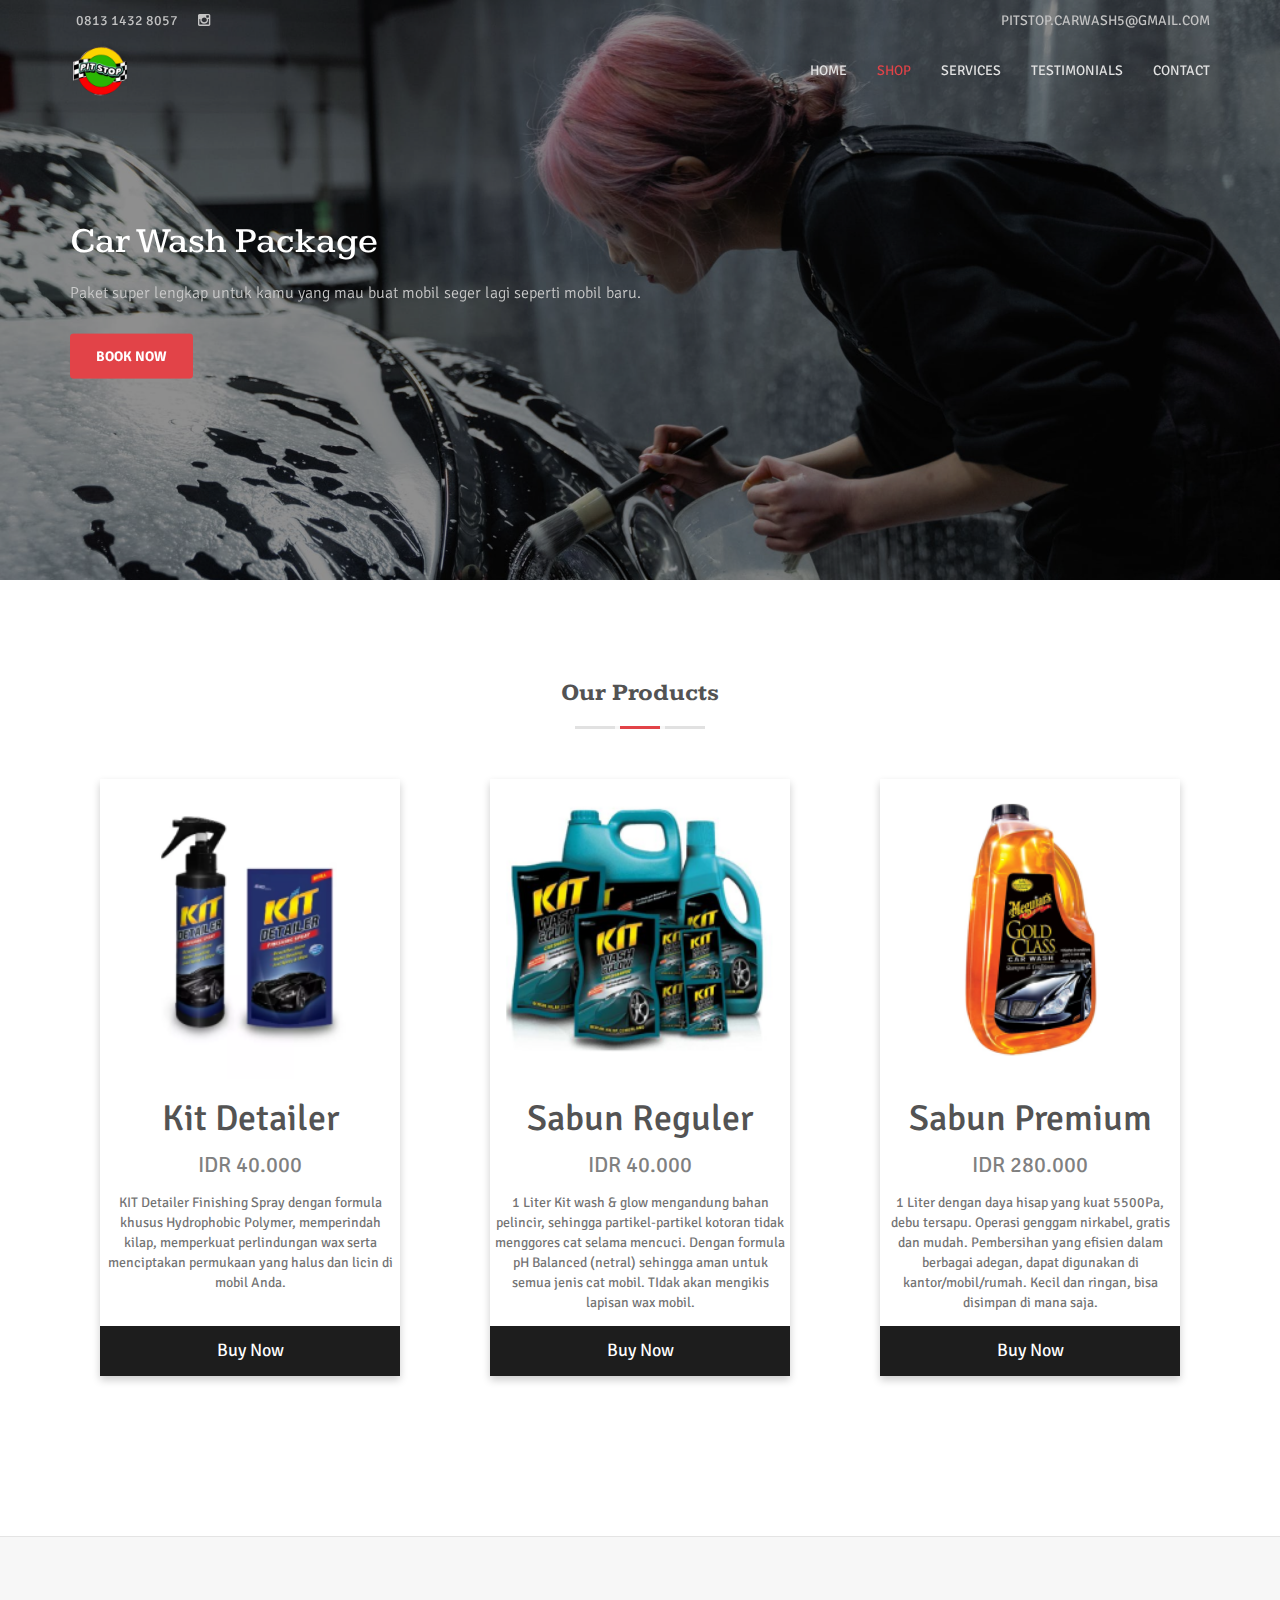
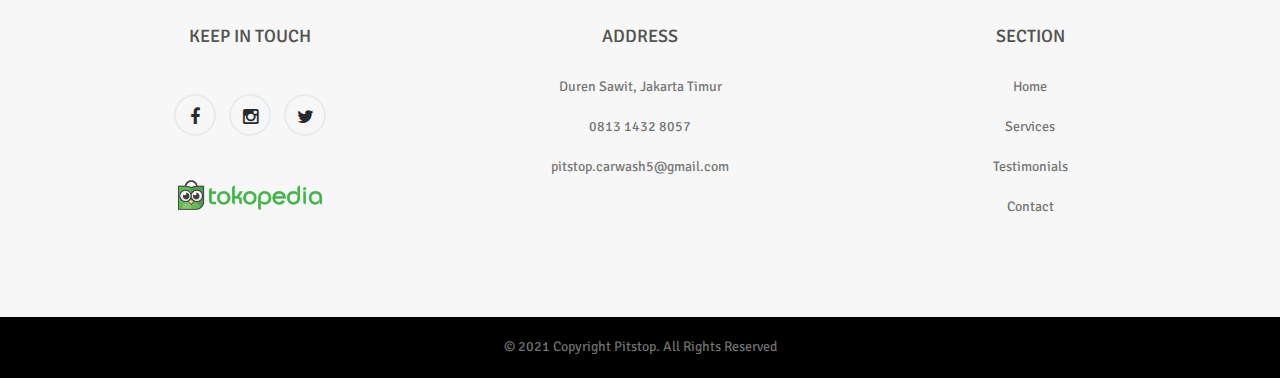
==== commit 5eacd75e: "revisi bug" ====
--- a/shop.html
+++ b/shop.html
@@ -99,8 +99,7 @@
               </div>
             </div>
         </div>
-</div>
-    <div class="container">
+
       <!-- Brand and toggle get grouped for better mobile display -->
       <div class="navbar-header">
         <button type="button" class="navbar-toggle collapsed" data-toggle="collapse" data-target="#bs-example-navbar-collapse-1">
@@ -120,9 +119,9 @@
         <ul class="nav navbar-nav navbar-right">
           <li><a href="index.html">Home</a></li>
           <li class="active"><a  href="shop.html">Shop</a></li>
-          <li><a href="#services">Services</a></li>
-          <li><a href="#twitter_tweet">Testimonials</a></li>
-          <li><a href="#contact">Contact</a></li>
+          <li><a href="index.html">Services</a></li>
+          <li><a href="index.html">Testimonials</a></li>
+          <li><a href="index.html">Contact</a></li>
         </ul> 
       </div><!-- /.navbar-collapse -->
     </div><!-- /.container -->
@@ -130,25 +129,24 @@
 
     <!-- /HOME -->
     <section class="main-home" id="home">
-      <div class="home-page-photo"></div>
-      <!-- Background image -->
+      <div class="home-page-photo"></div> <!-- Background image -->
       <div class="home__header-content">
         <div id="main-home-carousel" class="owl-carousel owl-spaced owl-theme">
           <div class="container">
             <h1 class="intro-title">Car Wash Package</h1>
-            <p class="intro-text">Lorem ipsum dolor sit amet consectetur adictum piscing elit fusce sit amet inerdum neque ultra icies <br/>  pelentesque tempor justo a scelerisque placerat sit amet magna e.</p>
+            <p class="intro-text">Paket super lengkap untuk kamu yang mau buat mobil seger lagi seperti mobil baru.</p>
             <a class="btn btn-custom" href="#">Book Now</a>
           </div><!--slide item like paragraph-->
 
           <div class="container">
             <h1 class="intro-title">Protection</h1>
-            <p class="intro-text">Lorem ipsum dolor sit amet consectetur adictum piscing elit fusce sit amet inerdum neque ultra icies <br/>  pelentesque tempor justo a scelerisque placerat sit amet magna e.</p>
+            <p class="intro-text">Langkah mudah untuk dapat merawat mobil anda agar terhindar dari partikel-partikel yang dapat merusak mobil.</p>
             <a class="btn btn-custom" href="#">Book Now</a>
           </div><!--slide item like paragraph-->
 
           <div class="container">
             <h1 class="intro-title">Additional</h1>
-            <p class="intro-text">Lorem ipsum dolor sit amet consectetur adictum piscing elit fusce sit amet inerdum neque ultra icies <br/>  pelentesque tempor justo a scelerisque placerat sit amet magna e.</p>
+            <p class="intro-text">Berbagai macam pilihan service yang bakalan bikin mobil kamu tambah fresh.</p>
             <a class="btn btn-custom" href="#">Book Now</a>
           </div><!--slide item like paragraph-->
         </div>
--- a/css/style.css
+++ b/css/style.css
@@ -798,4 +798,15 @@
 		margin-top: 0px;
 		margin-bottom:40px;
 	}
+}
+
+@media (max-width:375px){
+	.footerr{
+		display:none;
+	}
+	.navbar-custom .navbar-nav>li>a {
+		color: #1d1d1d;
+		font-size: 14px;
+		text-transform: uppercase;
+	}
 }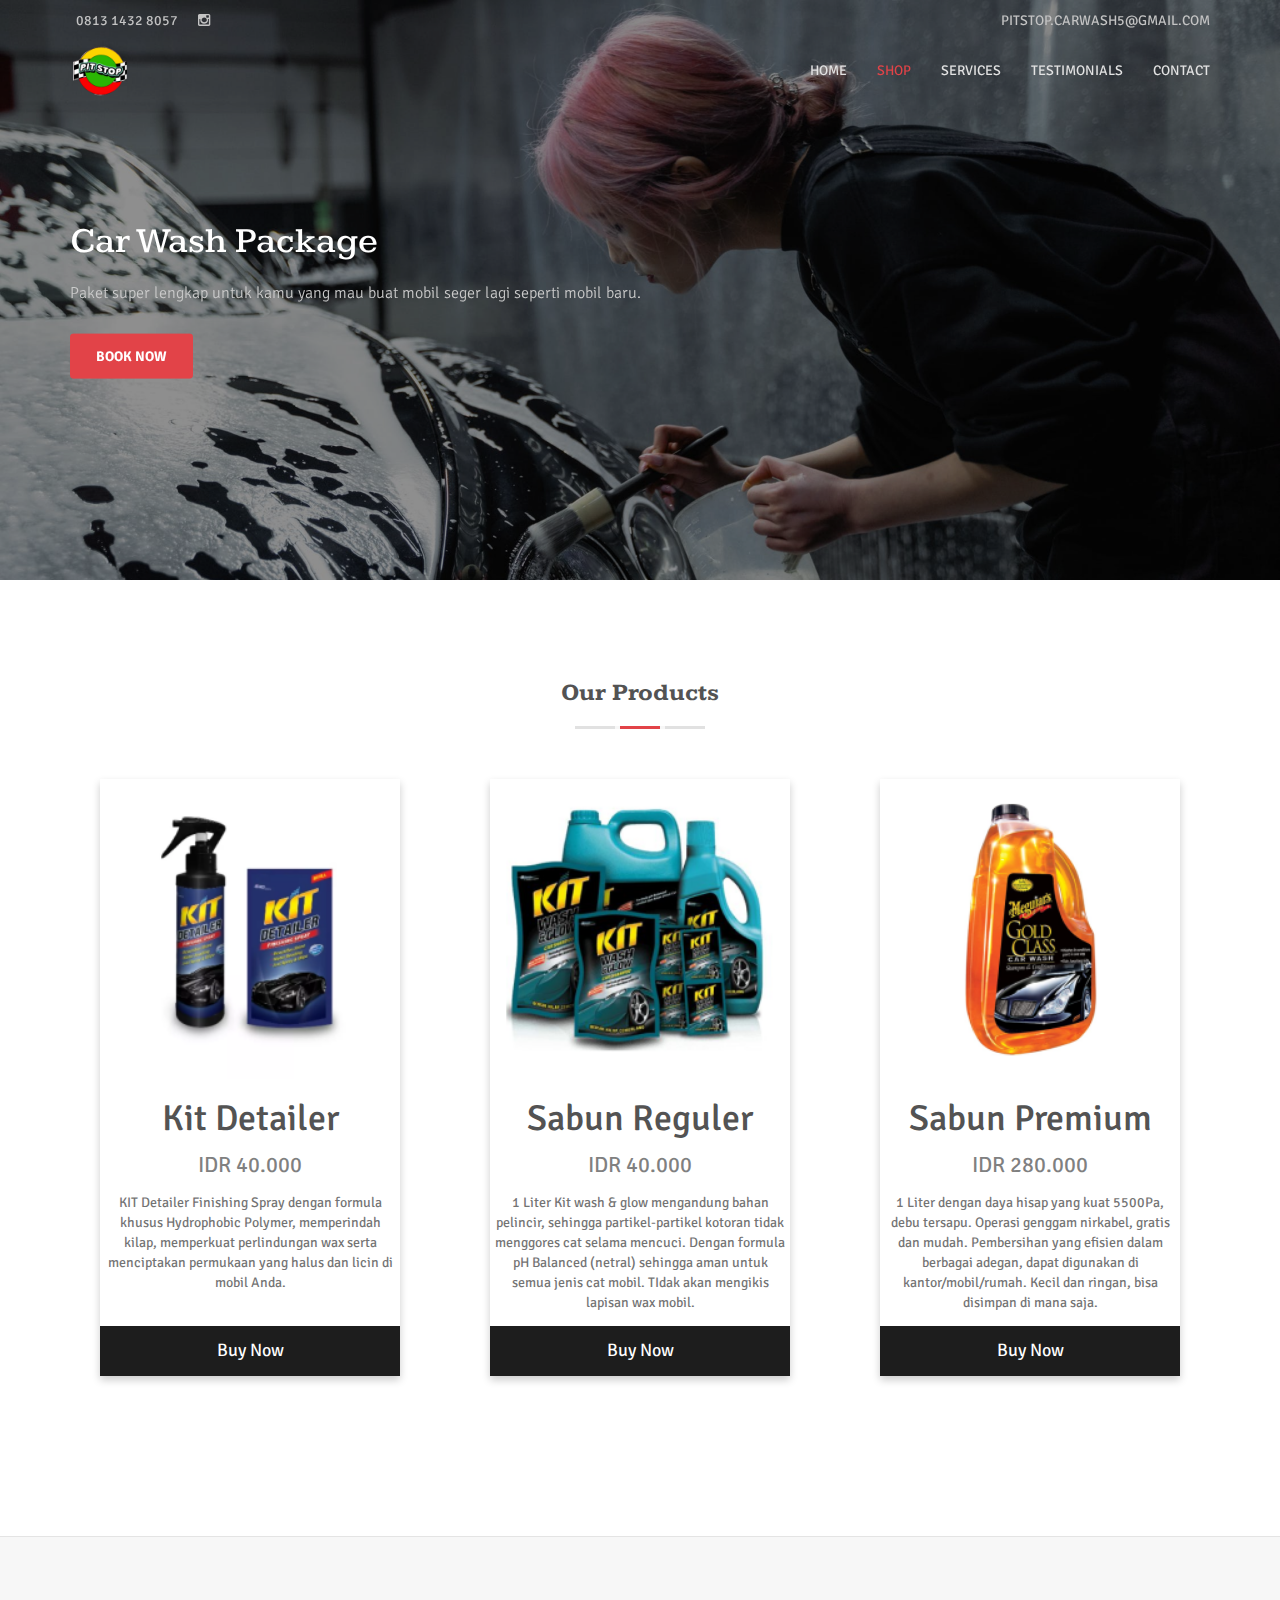
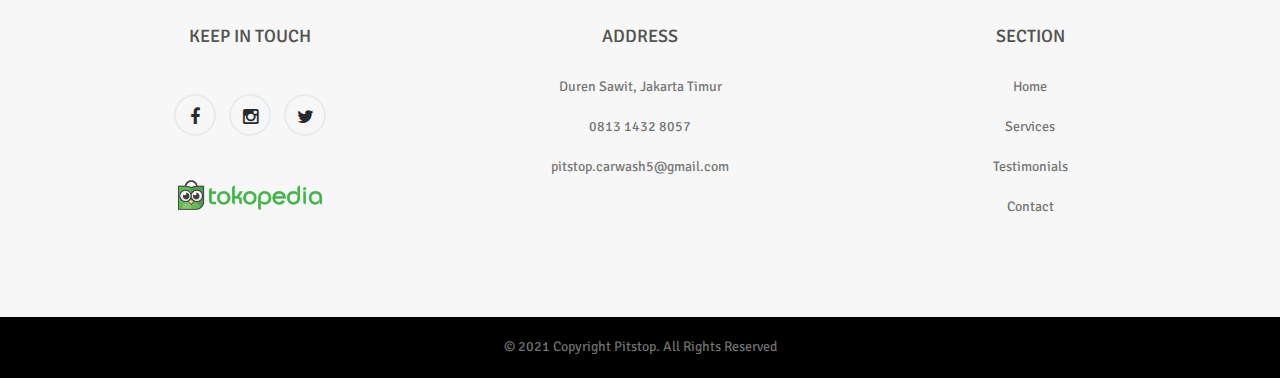
==== commit 596d72e9: "masukin link book now wa" ====
--- a/shop.html
+++ b/shop.html
@@ -135,19 +135,19 @@
           <div class="container">
             <h1 class="intro-title">Car Wash Package</h1>
             <p class="intro-text">Paket super lengkap untuk kamu yang mau buat mobil seger lagi seperti mobil baru.</p>
-            <a class="btn btn-custom" href="#">Book Now</a>
+            <a class="btn btn-custom" href="https://wa.me/6281314328057">Book Now</a>
           </div><!--slide item like paragraph-->
 
           <div class="container">
             <h1 class="intro-title">Protection</h1>
             <p class="intro-text">Langkah mudah untuk dapat merawat mobil anda agar terhindar dari partikel-partikel yang dapat merusak mobil.</p>
-            <a class="btn btn-custom" href="#">Book Now</a>
+            <a class="btn btn-custom" href="https://wa.me/6281314328057">Book Now</a>
           </div><!--slide item like paragraph-->
 
           <div class="container">
             <h1 class="intro-title">Additional</h1>
             <p class="intro-text">Berbagai macam pilihan service yang bakalan bikin mobil kamu tambah fresh.</p>
-            <a class="btn btn-custom" href="#">Book Now</a>
+            <a class="btn btn-custom" href="https://wa.me/6281314328057">Book Now</a>
           </div><!--slide item like paragraph-->
         </div>
       </div>
@@ -173,7 +173,7 @@
                 <p class="price">IDR 40.000</p>
                 <p class="isi">KIT Detailer Finishing Spray dengan formula khusus Hydrophobic Polymer, memperindah kilap, memperkuat perlindungan wax serta menciptakan permukaan yang halus dan licin di mobil Anda.</p>
                 <br>
-                <a href="href=https://wa.me/6281314328057"><p><button>Buy Now</button></p></a>
+                <a href="https://wa.me/6281314328057"><p><button>Buy Now</button></p></a>
             </div>
           </div>
 
@@ -184,7 +184,7 @@
                 <p class="price">IDR 40.000</p>
                 <p class="isi">1 Liter Kit wash & glow mengandung bahan pelincir, sehingga partikel-partikel kotoran tidak menggores cat selama mencuci. Dengan formula pH Balanced (netral) sehingga aman untuk semua jenis cat mobil. TIdak akan mengikis lapisan wax mobil. </p>
                 
-                <a href="href=https://wa.me/6281314328057"><p><button>Buy Now</button></p></a>
+                <a href="https://wa.me/6281314328057"><p><button>Buy Now</button></p></a>
             </div>
           </div>
 
@@ -194,7 +194,7 @@
                 <h1>Sabun Premium</h1>
                 <p class="price">IDR 280.000</p>
                 <p class="isi">1 Liter dengan daya hisap yang kuat 5500Pa, debu tersapu. Operasi genggam nirkabel, gratis dan mudah. Pembersihan yang efisien dalam berbagai adegan, dapat digunakan di kantor/mobil/rumah. Kecil dan ringan, bisa disimpan di mana saja.</p>
-                <a href="href=https://wa.me/6281314328057"><p><button>Buy Now</button></p></a>
+                <a href="https://wa.me/6281314328057"><p><button>Buy Now</button></p></a>
             </div>
           </div>
 
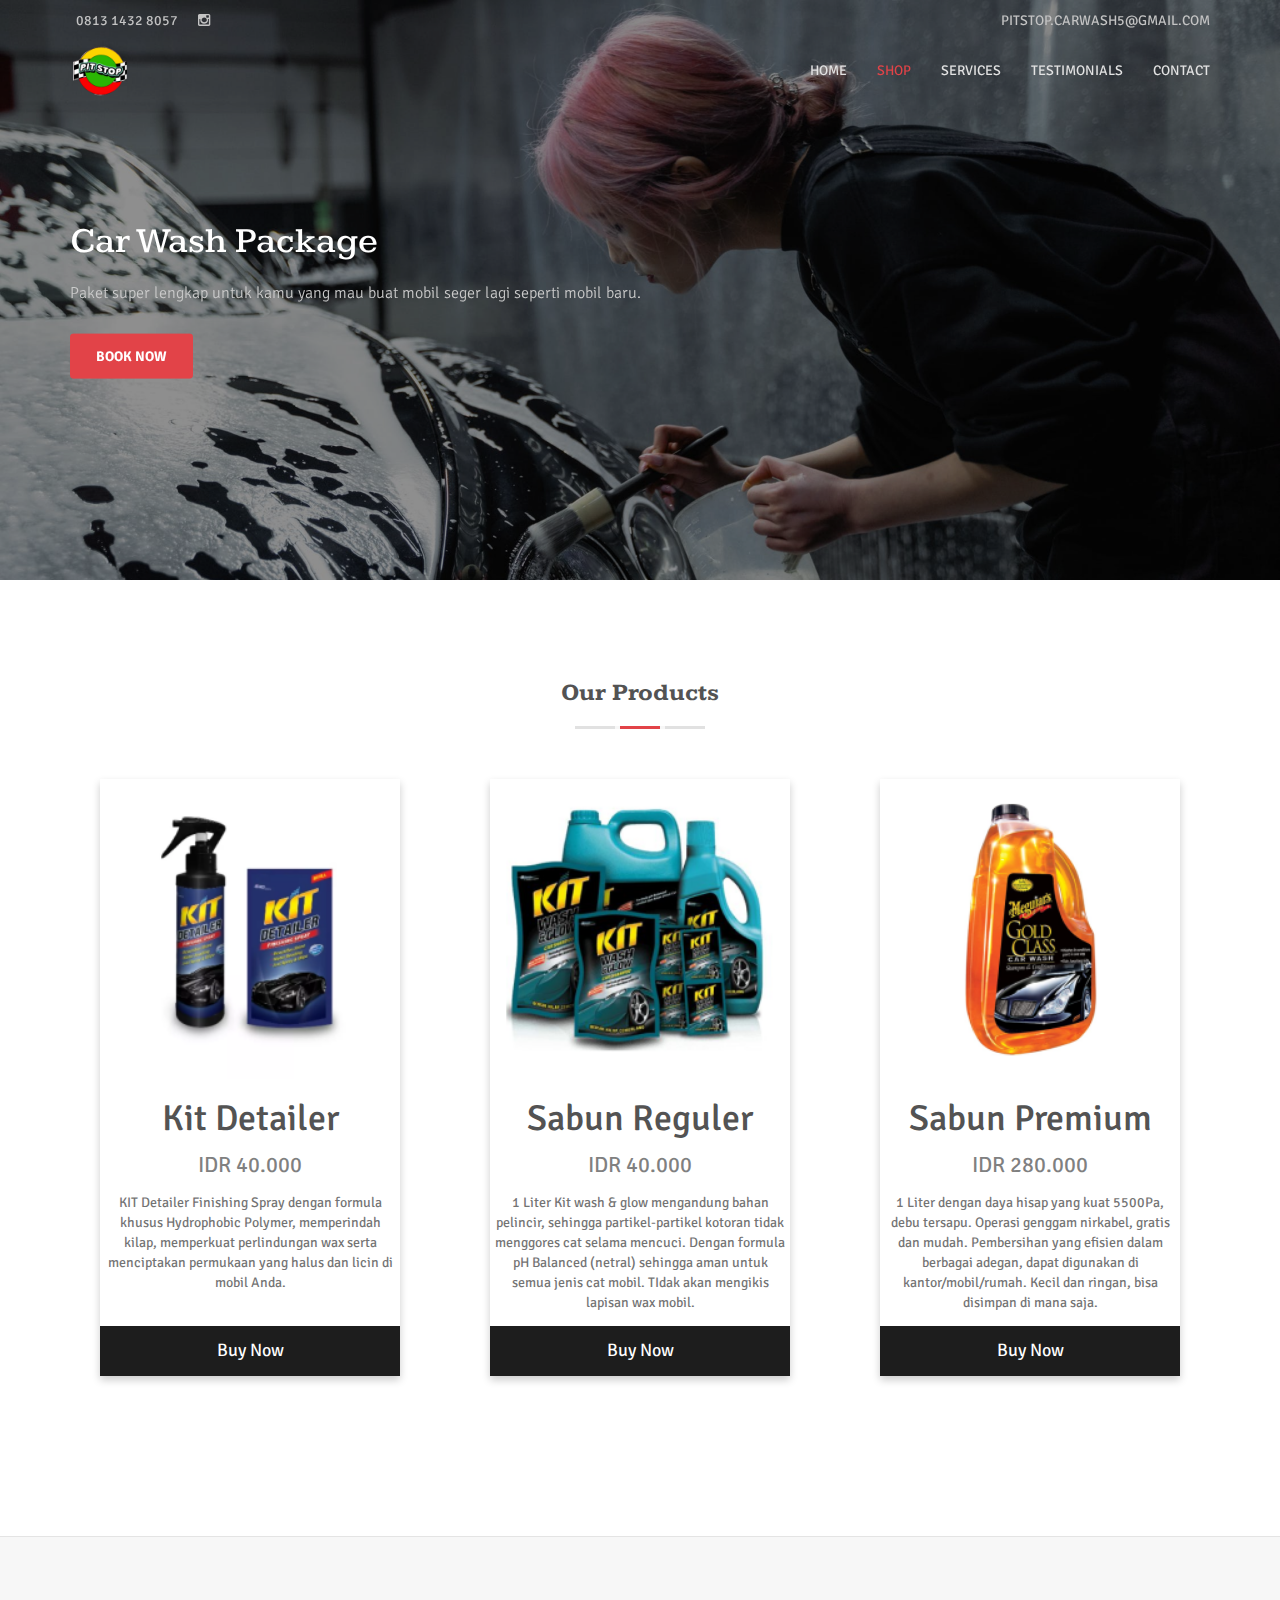
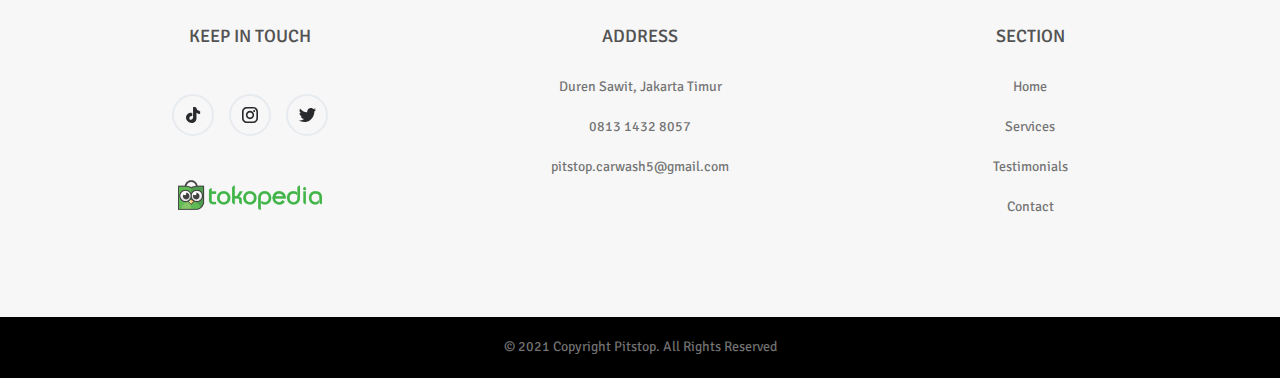
==== commit 0564802f: "ganti logo footer" ====
--- a/shop.html
+++ b/shop.html
@@ -262,9 +262,9 @@
                 <div class="footer-content">
                   <h4>KEEP IN TOUCH</h4>
                   <div class="footer-socials">
-                    <a href="#"><i class="fa fa-facebook"></i></a>
-                    <a href="https://www.instagram.com/pitstop_jakarta/"><i class="fa fa-instagram"></i></a>
-                    <a href="https://twitter.com/Pit_Stop5"><i class="fa fa-twitter"></i></a>
+                    <a href="https://www.tiktok.com/@pitstop_jakarta?"><img class="social-icons"src="images/tiktok-logo.svg" alt=""></a>
+                  <a href="https://www.instagram.com/pitstop_jakarta/"><img class="social-icons"src="images/instagram-logo.svg" alt=""></a>
+                  <a href="https://twitter.com/Pit_Stop5"><img class="social-icons"src="images/twitter-logo.svg" alt=""></a>
                     <!-- <a href="#"><i class="fa fa-pinterest"></i></a> -->
                      <!-- <a href="#"><i class="fa fa-pinterest"></i></a> -->
                      <br><br><br>
@@ -276,7 +276,7 @@
                 <div class="footer-content">
                   <h4>ADDRESS</h4>
                   <br>
-                  <p>Duren Sawit, Jakarta Timur</p>
+                  <p> <a  href="https://goo.gl/maps/WF7Cw6k9tzi2duTV8">Duren Sawit, Jakarta Timur</a></p>
                    <p> <a  href="https://wa.me/6281314328057">0813 1432 8057</a></p>
                   <p><a  href="mailto:pitstop.carwash5@gmail.com">pitstop.carwash5@gmail.com</a></p>
                 </div> <!-- end footer-content -->
--- a/css/style.css
+++ b/css/style.css
@@ -19,7 +19,7 @@
 	11) Responsive
 	12) Back-to-top
 */
-
+@import url('https://fonts.googleapis.com/css2?family=Aleo:ital,wght@0,300;0,400;0,700;1,300;1,400;1,700&family=Handlee&family=Signika+Negative:wght@300;400;500;600;700&display=swap');
 
 
 
@@ -800,7 +800,7 @@
 	}
 }
 
-@media (max-width:375px){
+@media (max-width:487px){
 	.footerr{
 		display:none;
 	}
@@ -809,4 +809,12 @@
 		font-size: 14px;
 		text-transform: uppercase;
 	}
+}
+
+.social-icons{
+	padding-left: 6px;
+	padding-right: 6px;
+}
+.twitter {
+	padding-top: 0px;
 }